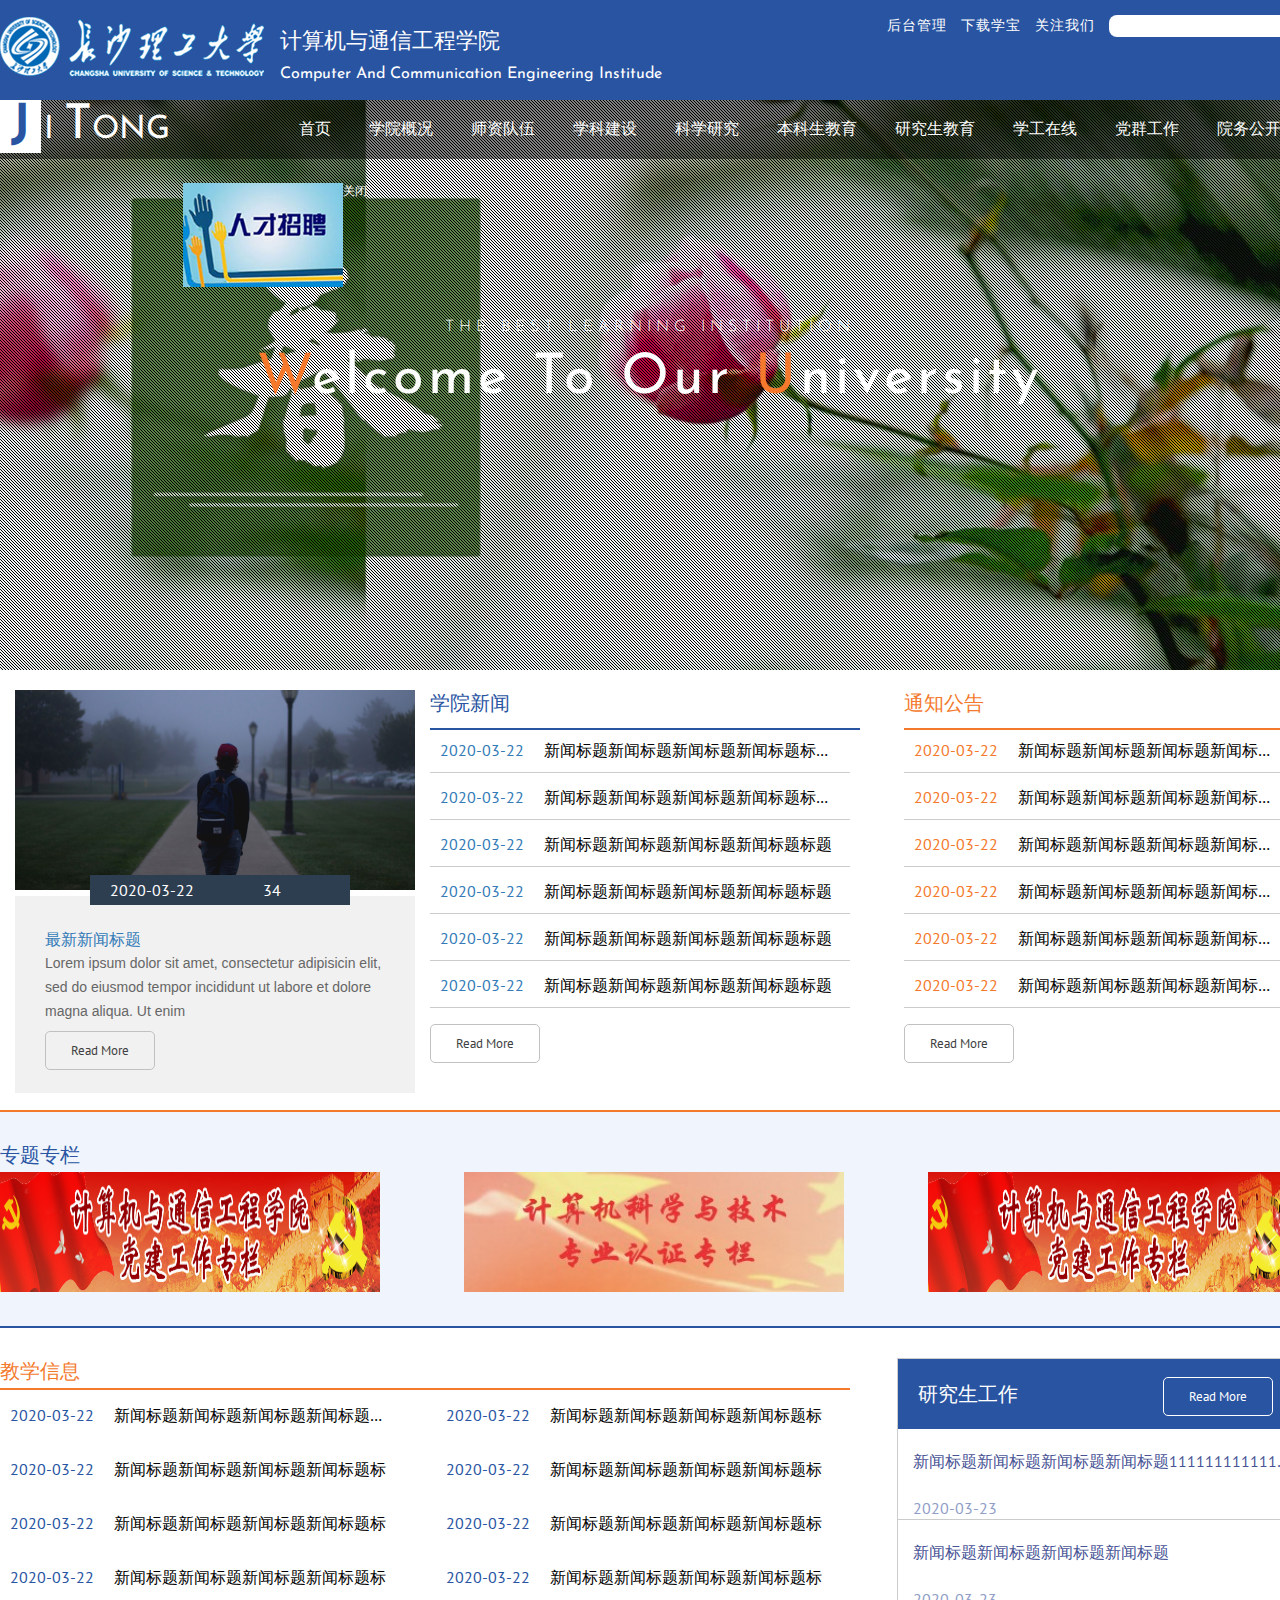
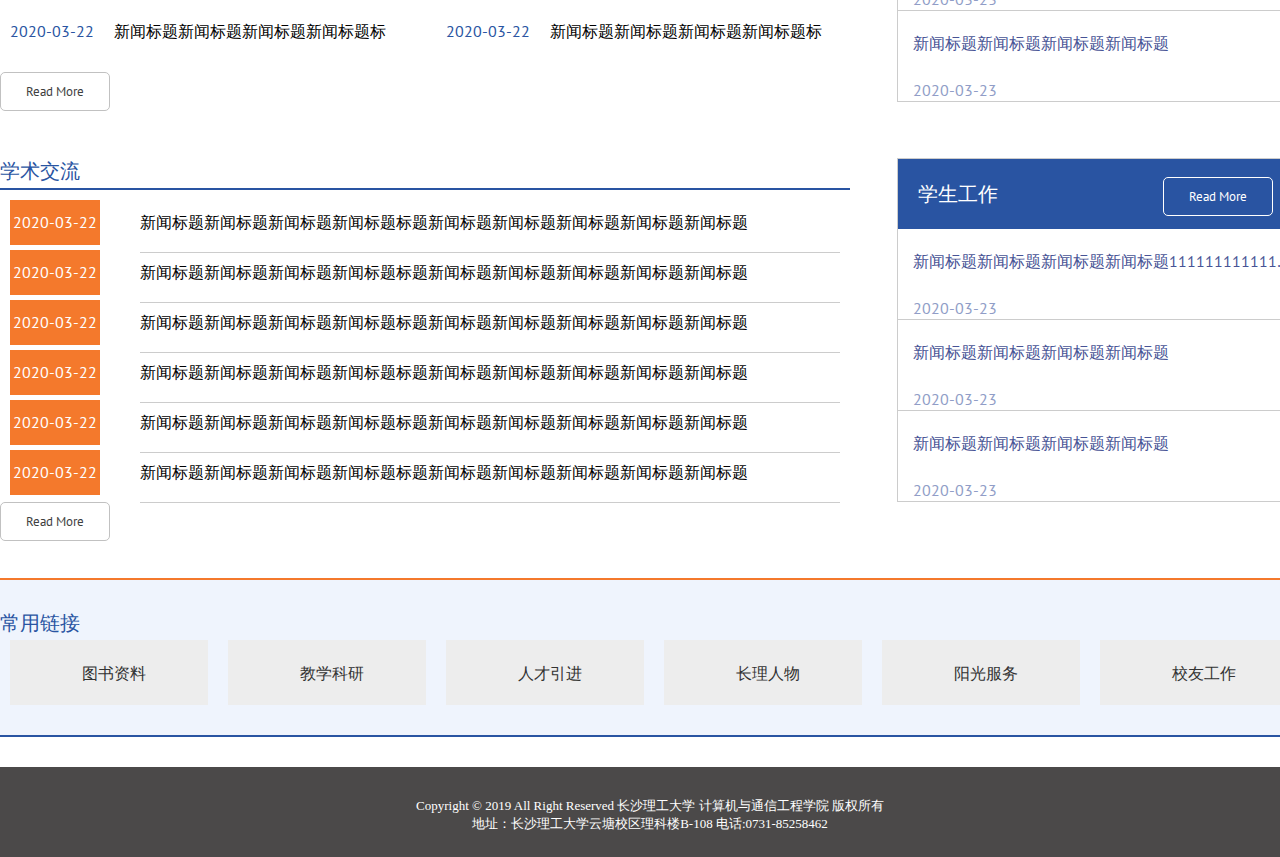
==== index.html @ 0654c843 "init" ====
<!DOCTYPE html>
<html lang="en">
  <head>
    <meta charset="UTF-8" />
    <meta
      name="viewport"
      content="width=device-width, initial-scale=1.0,maximum-scale=1.0,user-scalable=no"
    />
    <link rel="stylesheet" type="text/css" href="css/animate.min.css" />
    <link rel="stylesheet" type="text/css" href="css/zoomslider.css" />
    <link rel="stylesheet" type="text/css" href="css/reset.css" />
    <link rel="stylesheet" type="text/css" href="css/index.css" />
    <link
      rel="stylesheet"
      href="https://use.fontawesome.com/releases/v5.3.1/css/all.css"
      integrity="sha384-mzrmE5qonljUremFsqc01SB46JvROS7bZs3IO2EmfFsd15uHvIt+Y8vEf7N7fWAU"
      crossorigin="anonymous"
    />
    <title>Index</title>
  </head>
  <body>
    <div class="container">
      <!-- header开始 -->
      <header>
        <div class="header_top">
          <img src="images/logo1.jpg" alt="" />
          <span class="logo_name logo_name1">计算机与通信工程学院</span>
          <span class="logo_name logo_name2"
            >Computer And Communication Engineering Institude</span
          >
          <div class="header_tool">
            <ul>
              <li><i class="fas fa-cog"></i>后台管理</li>
              <li><i class="fas fa-arrow-down"></i>下载学宝</li>
              <li><i class="fab fa-weibo"></i>关注我们</li>
              <li>
                <i class="fas fa-search search-icon"></i
                ><input type="text" class="banner-search" />
              </li>
            </ul>
          </div>
        </div>
      </header>
      <!-- header结束 -->
      <!-- 导航栏+轮播图开始 -->
      <div
        id="demo-1"
        data-zs-src='["images/lun1.jpg","images/lun2.jpg","images/lun3.jpg"]'
        data-zs-overlay="dots"
      >
        <div class="demo-inner-content">
          <div class="nav">
            <nav>
              <div class="navbar-header">
                <h1>
                  <a href="index.html"
                    ><span class="letter">J</span>i <span>T</span>ong</a
                  >
                </h1>
              </div>
              <!-- navbar-header -->
              <div class="nav_self clearfix" id="bs-example-navbar-collapse-1">
                <ul id="nav">
                  <li>
                    <a href="#">首页</a>
                  </li>
                  <li>
                    <a href="#">学院概况</a>
                    <ul>
                      <li><a href="#">学院简介</a></li>
                      <li><a href="#">学院领导</a></li>
                      <li><a href="#">机构设置</a></li>
                    </ul>
                  </li>
                  <li>
                    <a href="#">师资队伍</a>
                    <ul>
                      <li><a href="#">人才引进</a></li>
                      <li><a href="#">名师风采</a></li>
                      <li><a href="#">师资简介</a></li>
                    </ul>
                  </li>
                  <li>
                    <a href="#">学科建设</a>
                    <ul>
                      <li><a href="#">学科概况</a></li>
                      <li><a href="#">重点学科</a></li>
                      <li style="padding: 19px 13px 19px 18px;">
                        <a href="#">重点实验室</a>
                      </li>
                    </ul>
                  </li>
                  <li>
                    <a href="#">科学研究</a>
                    <ul>
                      <li><a href="#">项目申明</a></li>
                      <li><a href="#">学术论著</a></li>
                      <li><a href="#">科研成果</a></li>
                      <li><a href="#">学术交流</a></li>
                      <li><a href="#">规章制度</a></li>
                    </ul>
                  </li>
                  <li>
                    <a href="#">本科生教育</a>
                    <ul style="width: 118px;">
                      <li><a href="#">创新教育</a></li>
                      <li><a href="#">专业设置</a></li>
                      <li><a href="#">教学管理</a></li>
                      <li><a href="#">教研教改</a></li>
                      <li><a href="#">课程建设</a></li>
                      <li><a href="#">教材建设</a></li>
                    </ul>
                  </li>
                  <li>
                    <a href="#">研究生教育</a>
                    <ul style="width: 118px;">
                      <li><a href="#">学位点一览</a></li>
                      <li><a href="#">导师队伍</a></li>
                      <li><a href="#">培养方案</a></li>
                      <li><a href="#">招生信息</a></li>
                      <li><a href="#">培养管理</a></li>
                      <li><a href="#">规章制度</a></li>
                    </ul>
                  </li>
                  <li>
                    <a href="#">学工在线</a>
                    <ul>
                      <li><a href="#">学风建设</a></li>
                      <li><a href="#">学生党建</a></li>
                      <li><a href="#">日常管理</a></li>
                      <li><a href="#">团学工作</a></li>
                      <li><a href="#">就业工作</a></li>
                      <li><a href="#">成长辅导</a></li>
                      <li><a href="#">资助工作</a></li>
                      <li><a href="#">规章制度</a></li>
                    </ul>
                  </li>
                  <li>
                    <a href="#">党群工作</a>
                    <ul>
                      <li><a href="#">党建动态</a></li>
                      <li><a href="#">理论学习</a></li>
                      <li><a href="#">规章制度</a></li>
                      <li><a href="#">组织结构</a></li>
                      <li><a href="#">工会工作</a></li>
                    </ul>
                  </li>
                  <li>
                    <a href="#">院务公开</a>
                    <ul>
                      <li><a href="#">学院文件</a></li>
                      <li><a href="#">岗位职责</a></li>
                    </ul>
                  </li>
                </ul>
              </div>
              <div class="clearfix"></div>
            </nav>
          </div>
          <!--/banner-info-->
          <div class="baner-info">
            <h4>The best learning institution</h4>
            <h3><span>w</span>elcome to our <span>u</span>niversity</h3>
          </div>
          <!--/banner-ingo-->
        </div>
      </div>
      <!-- 导航栏+轮播图结束 -->
      <!-- 第一部分开始 -->
      <div class="row">
        <div class="new_new">
          <div class="news-are">
            <div class="news-img">
              <img src="images/6.jpg" alt="" />
              <div class="news-date navy-bg">
                <div class="blog-meta-2">
                  <span class="published3">
                    <i class="far fa-calendar-alt"></i>
                    2020-03-22
                  </span>
                  <span class="published3 published32">
                    <i class="far fa-eye"></i> 34
                  </span>
                </div>
              </div>
            </div>
            <div class="img-text gray-bg">
              <h3>
                <a href="#" style="font-size:16px;color:#337ab7"
                  >最新新闻标题</a
                >
              </h3>
              <p>
                Lorem ipsum dolor sit amet, consectetur adipisicin elit, sed do
                eiusmod tempor incididunt ut labore et dolore magna aliqua. Ut
                enim
              </p>
              <a class="button extra-small sp_button" href="#">
                <span>Read More</span>
              </a>
            </div>
          </div>
        </div>
        <div class="xueyuannew">
          <p>学院新闻</p>
          <ul class="xueyuan_new1">
            <li>
              <span>2020-03-22</span>新闻标题新闻标题新闻标题新闻标题标题11111
            </li>
            <li>
              <span>2020-03-22</span>新闻标题新闻标题新闻标题新闻标题标题111
            </li>
            <li><span>2020-03-22</span>新闻标题新闻标题新闻标题新闻标题标题</li>
            <li><span>2020-03-22</span>新闻标题新闻标题新闻标题新闻标题标题</li>
            <li><span>2020-03-22</span>新闻标题新闻标题新闻标题新闻标题标题</li>
            <li><span>2020-03-22</span>新闻标题新闻标题新闻标题新闻标题标题</li>
          </ul>
          <a class="button extra-small sp_button" href="more.html">
            <span>Read More</span>
          </a>
        </div>
        <div class="xueyuannotice">
          <p>通知公告</p>
          <ul class="xueyuan_notice1">
            <li>
              <span>2020-03-22</span>新闻标题新闻标题新闻标题新闻标题标111
            </li>
            <li>
              <span>2020-03-22</span>新闻标题新闻标题新闻标题新闻标题标111
            </li>
            <li><span>2020-03-22</span>新闻标题新闻标题新闻标题新闻标题标</li>
            <li><span>2020-03-22</span>新闻标题新闻标题新闻标题新闻标题标</li>
            <li><span>2020-03-22</span>新闻标题新闻标题新闻标题新闻标题标</li>
            <li><span>2020-03-22</span>新闻标题新闻标题新闻标题新闻标题标</li>
          </ul>
          <a class="button extra-small sp_button" href="#">
            <span>Read More</span>
          </a>
        </div>
      </div>
      <!-- 第一部分结束 -->
      <!-- 第二部分开始 -->
      <div class="row2">
        <!-- <img src="images/b2.jpg" alt=""> -->
        <div class="container_row2">
          <h3 class="row2-title">专题专栏</h3>
          <div class="row2_imgs">
            <img src="images/zhuan1.jpg" alt="" />
            <img src="images/zhuan2.jpg" alt="" />
            <img src="images/zhuan1.jpg" alt="" />
            <div class="clearfix"></div>
          </div>
        </div>
      </div>
      <!-- 第二部分结束 -->
      <!-- 第三部分开始 -->
      <div class="row4">
        <div class="other2">
          <p>教学信息</p>
          <ul class="other2_news">
            <li>
              <span>2020-03-22</span
              >新闻标题新闻标题新闻标题新闻标题标1111111111111111111
            </li>
            <li><span>2020-03-22</span>新闻标题新闻标题新闻标题新闻标题标</li>
            <li><span>2020-03-22</span>新闻标题新闻标题新闻标题新闻标题标</li>
            <li><span>2020-03-22</span>新闻标题新闻标题新闻标题新闻标题标</li>
            <li><span>2020-03-22</span>新闻标题新闻标题新闻标题新闻标题标</li>
            <li><span>2020-03-22</span>新闻标题新闻标题新闻标题新闻标题标</li>
            <li><span>2020-03-22</span>新闻标题新闻标题新闻标题新闻标题标</li>
            <li><span>2020-03-22</span>新闻标题新闻标题新闻标题新闻标题标</li>
            <li><span>2020-03-22</span>新闻标题新闻标题新闻标题新闻标题标</li>
            <li><span>2020-03-22</span>新闻标题新闻标题新闻标题新闻标题标</li>
          </ul>
          <a class="button extra-small sp_button" href="#">
            <span>Read More</span>
          </a>
        </div>
        <div class="other22">
          <p>
            研究生工作
            <a
              class="button extra-small other22_button sp_button"
              href="#"
              style="margin-left: 140px;"
            >
              <span>Read More</span>
            </a>
          </p>
          <ul class="other22_news">
            <li>
              <span
                >新闻标题新闻标题新闻标题新闻标题11111111111111111111111111</span
              >
              <span class="other22_date">2020-03-23</span>
            </li>
            <li>
              <span>新闻标题新闻标题新闻标题新闻标题</span>
              <span class="other22_date">2020-03-23</span>
            </li>
            <li>
              <span>新闻标题新闻标题新闻标题新闻标题</span>
              <span class="other22_date">2020-03-23</span>
            </li>
          </ul>
        </div>
      </div>
      <div class="row3">
        <div class="other1">
          <p>学术交流</p>
          <ul class="other1_news">
            <li>
              <span>2020-03-22</span
              ><span
                >新闻标题新闻标题新闻标题新闻标题标题新闻标题新闻标题新闻标题新闻标题新闻标题</span
              >
            </li>
            <li>
              <span>2020-03-22</span
              ><span
                >新闻标题新闻标题新闻标题新闻标题标题新闻标题新闻标题新闻标题新闻标题新闻标题</span
              >
            </li>
            <li>
              <span>2020-03-22</span
              ><span
                >新闻标题新闻标题新闻标题新闻标题标题新闻标题新闻标题新闻标题新闻标题新闻标题</span
              >
            </li>
            <li>
              <span>2020-03-22</span
              ><span
                >新闻标题新闻标题新闻标题新闻标题标题新闻标题新闻标题新闻标题新闻标题新闻标题</span
              >
            </li>
            <li>
              <span>2020-03-22</span
              ><span
                >新闻标题新闻标题新闻标题新闻标题标题新闻标题新闻标题新闻标题新闻标题新闻标题</span
              >
            </li>
            <li>
              <span>2020-03-22</span
              ><span
                >新闻标题新闻标题新闻标题新闻标题标题新闻标题新闻标题新闻标题新闻标题新闻标题</span
              >
            </li>
          </ul>
          <a class="button extra-small sp_button" href="#">
            <span>Read More</span>
          </a>
        </div>
        <div class="other22">
          <p>
            学生工作
            <a class="button extra-small other22_button sp_button" href="#">
              <span>Read More</span>
            </a>
          </p>
          <ul class="other22_news">
            <li>
              <span>新闻标题新闻标题新闻标题新闻标题11111111111111111111</span>
              <span class="other22_date">2020-03-23</span>
            </li>
            <li>
              <span>新闻标题新闻标题新闻标题新闻标题</span>
              <span class="other22_date">2020-03-23</span>
            </li>
            <li>
              <span>新闻标题新闻标题新闻标题新闻标题</span>
              <span class="other22_date">2020-03-23</span>
            </li>
          </ul>
        </div>
      </div>
      <div class="row2">
        <!-- <img src="images/b2.jpg" alt=""> -->
        <div class="container_row2">
          <h3 class="row2-title">常用链接</h3>
          <ul class="links">
            <li><i class="fas fa-book"></i><a href="#">图书资料</a></li>
            <li><i class="fas fa-microscope"></i><a href="#">教学科研</a></li>
            <li><i class="fas fa-user-plus"></i><a href="#">人才引进</a></li>
            <li><i class="fas fa-users"></i><a href="#">长理人物</a></li>
            <li><i class="fas fa-sun"></i><a href="#">阳光服务</a></li>
            <li><i class="fas fa-building"></i><a href="#">校友工作</a></li>
          </ul>
        </div>
      </div>
      <footer>
        <p>
          Copyright &copy; 2019 All Right Reserved 长沙理工大学
          计算机与通信工程学院 版权所有
        </p>
        <p>地址：长沙理工大学云塘校区理科楼B-108 电话:0731-85258462</p>
      </footer>
    </div>
    <div id="FlAD" style="position:absolute;z-index:10;left:100px;top:100px">
      <p
        style="color:#fff;float:right;font-size:12px;cursor:pointer;"
        onClick="img.style.visibility = 'hidden'"
      >
        关闭
      </p>
      <a href="./images/piao.jpg" target="_blank" title="人才招聘"
        ><img src="./images/piao.jpg" alt="" width="160" border="0"
      /></a>
    </div>
    <script type="text/javascript" src="js/modernizr-2.6.2.min.js"></script>
    <script src="js/jquery-2.2.3.min.js"></script>
    <script type="text/javascript" src="js/jquery.zoomslider.min.js"></script>
    <script src="js/lightbox-plus-jquery.min.js"></script>
    <script src="js/index.js"></script>
  </body>
</html>
---- css/zoomslider.css ----
.zs-enabled{position:relative}.zs-enabled .zs-slideshow,.zs-enabled .zs-slides,.zs-enabled .zs-slide{position:absolute;z-index:1;top:0;left:0;width:100%;height:100%;overflow:hidden}.zs-enabled .zs-slideshow .zs-slides .zs-slide{background:transparent none no-repeat 50% 50%;background-size:cover;position:absolute;visibility:hidden;opacity:0;-webkit-transform:scale(1.2, 1.2);-moz-transform:scale(1.2, 1.2);-ms-transform:scale(1.2, 1.2);-o-transform:scale(1.2, 1.2);transform:scale(1.2, 1.2)}.zs-enabled .zs-slideshow .zs-slides .zs-slide.active{visibility:visible;opacity:1}.zs-enabled .zs-slideshow .zs-bullets{position:absolute;z-index:4;bottom:20px;left:0;width:100%;text-align:center}.zs-enabled .zs-slideshow .zs-bullets .zs-bullet{display:inline-block;cursor:pointer;border:2px solid #EFC509;width:14px;height:14px;border-radius:8px;margin:10px;background-color:#000}.zs-enabled .zs-slideshow .zs-bullets .zs-bullet.active{background-color:#EFC509}.zs-enabled .zs-slideshow:after{content:" ";position:absolute;top:0;left:0;width:100%;height:100%;z-index:3;background:transparent none repeat 0 0}.zs-enabled.overlay-plain .zs-slideshow:after{background-image:url(plain.png)}.zs-enabled.overlay-dots .zs-slideshow:after{background:url(../images/dots.png)}
	.properties-table {
			width: 100%;
			padding: 0;
			border-spacing:0;
			margin-top:2em;
			font-size:.85em;
			background-color: #eee;
		}
		.properties-table th, .properties-table td {
			text-align: left;
			padding: 10px;
		}
		.properties-table th {
			border-bottom: 1px solid #333;
			line-height: 2;
		}
		.zs-enabled .zs-slideshow .zs-bullets {
			    position: absolute;
    z-index: 4;
    bottom: 40px;
    left: 0;
    width: 100%;
    text-align: center;
	display:none;
		}
		.zs-enabled .zs-slideshow .zs-bullets .zs-bullet {
			display: inline-block;
    cursor: pointer;
    border: 2px solid #fff;
    width: 34px;
    height:4px;
    margin: 10px;
    background: #fff;
    border-radius: 0;
		}
		.zs-enabled .zs-slideshow .zs-bullets .zs-bullet.active {
			background:#02a388;
			border: 2px solid #02a388;
		}
      #demo-1 {
			position: relative; 
			width: 100%;
			min-height: 658px;
			background-color: #999;
		}
		.demo-inner-content {
			position: relative;
			z-index: 2;
			
		}
		
	.banner-inner {
    background: url(../images/1.jpg) no-repeat 0px 0px;
    background-size: cover;
    -webkit-background-size: cover;
    -moz-background-size: cover;
    -o-background-size: cover;
    -ms-background-size: cover;
    min-height: 200px!important;
}
.banner-inner-dott {
    background: url(../images/dots.png)repeat 0px 0px;
    text-align: center;
        padding-bottom: 150px;
}
/*-- /responsive --*/
@media (max-width:1440px){
	#demo-1 {
		
		    min-height: 630px;
	}
	.zs-enabled .zs-slideshow .zs-bullets .zs-bullet {
		border: 2px solid #fff;
		width: 27px;
		height: 4px;
		margin: 8px;
		border-radius: 0;
	}
}
@media (max-width:1366px){
	#demo-1 {
		    min-height:600px;
	}
	.zs-enabled .zs-slideshow .zs-bullets {
		position: absolute;
		z-index: 4;
		bottom: 91px;
		left: 0;
		width: 100%;
		text-align: center;
	}
}
@media (max-width:1280px){
	#demo-1 {
		    min-height:570px;
	}
}
@media (max-width:1024px){
	#demo-1 {
		    min-height:540px;
	}
	.zs-enabled .zs-slideshow .zs-bullets {
		position: absolute;
		z-index: 4;
		bottom: 107px;
		left: 0;
		width: 100%;
		text-align: center;
	}
}
@media (max-width:991px){
	#demo-1 {
		min-height:500px;
	}
	.zs-enabled .zs-slideshow .zs-bullets {
		position: absolute;
		z-index: 4;
		bottom:91px;
		left:0px;
		width: 100%;
		text-align: center;
	}
	
}
@media (max-width:800px){
	#demo-1 {
		min-height:460px;
	}
	.zs-enabled .zs-slideshow .zs-bullets .zs-bullet {
		border: 2px solid #fff;
		width: 27px;
		height: 4px;
		margin: 4px 4px;
		border-radius: 0;
	}
	.banner-inner-dott {
		background: url(../images/dots.png)repeat 0px 0px;
		text-align: center;
		padding-bottom: 94px;
	}
	.banner-inner {
		min-height: 163px!important;
	}
	.zs-enabled .zs-slideshow .zs-bullets {
		position: absolute;
		z-index: 4;
		bottom:72px;
		left:0px;
		width: 100%;
		text-align: center;
	}
}
@media (max-width:736px){
	
	#demo-1 {
      min-height:450px;
	}

}
@media (max-width:640px){
	
}
@media (max-width:568px){
	#demo-1 {
      min-height:390px;
	}
	
}
@media (max-width:480px){
	.zs-enabled .zs-slideshow .zs-bullets {
		position: absolute;
		z-index: 4;
		bottom: 45px;
		left: -4px;
		width: 100%;
		text-align: center;
	}
	
}
@media (max-width:414px){
	
}
@media (max-width:384px){
	
	

}
@media (max-width:320px){
  
 .zs-enabled .zs-slideshow .zs-bullets {
    position: absolute;
    z-index: 4;
    bottom: 23px;
    left: -4px;
    width: 100%;
    text-align: center;
}
}
/*-- //responsive --*/
---- css/index.css ----
@font-face {
  font-family: 'Josefin Sans';
  src: url('../fonts/Josefin_Sans/JosefinSans-VariableFont_wght.ttf');
}
@font-face {
  font-family: 'PT Sans';
  src: url('../fonts/PT_Sans/PTSans-Regular.ttf');
}
html,
body {
  width: 100%;
  min-width: 1300px;
}
a {
  color: #fff;
}
i {
  color: #f4792c;
}
.clearfix:after {
  content: '\20';
  display: block;
  height: 0;
  clear: both;
}
.container {
  width: 100%;
  margin-left: auto;
  margin-right: auto;
  font-size: 16px;
}
header {
  width: 100%;
  background-color: #2954a2;
  padding: 16px 0 16px 0;
}
.header_top {
  position: relative;
  width: 1300px;
  margin: 0 auto;
}
.logo_name {
  display: inline-block;
  color: white;
  position: absolute;
}
.logo_name1 {
  left: 280px;
  top: 10px;
  font-size: 22px;
  width: 220px;
}
.logo_name2 {
  width: 383px;
  top: 50px;
  left: 280px;
  font-family: 'Josefin Sans', sans-serif;
}
.header_tool {
  position: absolute;
  right: 0;
  top: 0;
}
.header_tool li {
  letter-spacing: 1px;
  display: inline-block;
  color: #fff;
  margin-right: 10px;
  margin-top: -5px;
  font-size: 14px;
}
.banner-search {
  outline: none;
  border: none;
  border-radius: 8px;
  height: 20px;
}
.search-icon {
  position: absolute;
  right: 18px;
  top: 6px;
}
.nav {
  width: 100%;
  background: rgba(0, 0, 0, 0.47);
}
nav {
  width: 1300px;
  margin: 0 auto;
}
.navbar-header {
  width: 180px;
  vertical-align: top;
  display: inline-block;
}
.navbar-header h1 {
  /* font-size: 2em; */
  display: block;
  text-transform: uppercase;
  font-size: 32px;
  font-family: 'Josefin Sans', sans-serif;
}
.navbar-header h1 a {
  color: #ffffff;
  text-decoration: none;
  display: inline-block;
}
span.letter {
  background: #fff;
  color: #2954a2;
  line-height: 53px;
  padding: 0 11px;
  display: inline-block;
  background: #ffffff;
  font-weight: 700;
  margin-right: 3px;
}
h1 span {
  color: #fff;
  font-size: 48px;
}
.nav_self {
  vertical-align: top;
  display: inline-block;
  float: right;
}
.baner-info {
  padding-top: 8em;
  margin: 0 auto;
  text-align: center;
  font-family: 'Josefin Sans', sans-serif;
}
.baner-info h4 {
  text-align: center;
  font-size: 1em;
  color: #fff;
  margin: 2em 0 1em;
  text-transform: uppercase;
  font-weight: 300;
  letter-spacing: 5px;
}
.baner-info h3 {
  text-align: center;
  font-size: 3.5em;
  color: #fff;
  text-transform: capitalize;
  letter-spacing: 4px;
}
.baner-info h3 span {
  color: #f4792c;
}
.baner-info h3 span {
  color: #f4792c;
}
.row {
  width: 1300px;
  margin: 0 auto;
  position: relative;
  margin-top: 20px;
}
.sp_button:hover {
  color: #f4792c;
}
.new_new {
  width: 430px;
  padding-right: 15px;
  padding-left: 15px;
  -webkit-tap-highlight-color: rgba(0, 0, 0, 0);
  line-height: 1.42857143;
  color: #333;
  font-size: 100%;
  font-family: 'PT Sans', sans-serif;
  box-sizing: border-box;
  position: relative;
  min-height: 1px;
  float: left;
  width: 430px;
  padding-right: 15px;
  padding-left: 15px;
}
.row2_imgs {
  width: 1318px;
}
.news-img > img {
  width: 400px;
  height: 200px;
}
.news-date {
  position: absolute;
  background-color: #2d3e50;
  width: 220px;
  height: 30px;
  top: 185px;
  left: 90px;
  color: white;
  padding: 0 20px 0 20px;
}
.published3 {
  line-height: 30px;
}
.published32 {
  padding-left: 65px;
}
.published3 i,
.published32 i {
  color: #fff;
}
.img-text {
  padding: 32px 30px;
}
.gray-bg {
  background-color: #f1f1f1;
}
.img-text > p {
  font-family: 'Lato', sans-serif;
  font-weight: normal;
  color: #666666;
  font-size: 14px;
  line-height: 24px;
  margin-bottom: 15px;
}
.extra-small {
  border: 1px solid #c1c1c1;
  color: #3f3f3f;
  font-size: 13px;
  font-weight: 500;
  padding: 10px 25px;
  text-transform: capitalize;
  transition: all 0.3s ease-out 0s;
  border-radius: 5px;
}
.xueyuannew {
  width: 430px;
  height: 400px;
  display: inline-block;
  vertical-align: top;
  font-family: 'PT Sans', sans-serif;
}
.xueyuannew > p {
  font-size: 20px;
  color: #2954a2;
  border-bottom: 2px #2954a1 solid;
  height: 38px;
}
.xueyuan_new1 {
  padding-bottom: 20px;
}
.xueyuan_new1 > li {
  list-style: none;
  padding: 10px;
  display: inline-block;
  border-bottom: 1px #ccc solid;
  max-width: 400px;
  overflow: hidden;
  text-overflow: ellipsis;
  white-space: nowrap;
  width: 420px;
}
.xueyuan_new1 > li > span {
  color: #337ab7;
  padding-right: 20px;
}
.xueyuannotice {
  width: 390px;
  height: 400px;
  display: inline-block;
  margin-left: 40px;
  vertical-align: top;
  font-family: 'PT Sans', sans-serif;
}
.xueyuannotice > p {
  font-size: 20px;
  color: #f4792c;
  border-bottom: 2px #f4792c solid;
  height: 38px;
}
.xueyuan_notice1 {
  padding-bottom: 20px;
}
.xueyuan_notice1 > li {
  padding: 10px;
  display: inline-block;
  border-bottom: 1px #ccc solid;
  max-width: 370px;
  overflow: hidden;
  text-overflow: ellipsis;
  white-space: nowrap;
  width: 370px;
}
.xueyuan_notice1 > li > span {
  color: #f4792c;
  padding-right: 20px;
}
.row2 {
  margin-top: 20px;
  background-color: #94b6ef26;
  border-bottom: 2px #2954a2 solid;
  border-top: 2px #f4792c solid;
  padding: 30px 0;
}
.container_row2 {
  margin: 0 auto;
  width: 1300px;
  position: relative;
}
.row2_imgs > img {
  width: 380px;
  height: 120px;
  display: inline-block;
}
.row2_imgs > img:nth-child(1) {
  margin-right: 80px;
}
.row2_imgs > img:nth-child(2) {
  margin-right: 80px;
}
.row2-title {
  color: #2954a2;
  font-size: 20px;
  height: 30px;
}
.row4 {
  width: 1300px;
  margin: 0 auto;
  /* padding: 30px 0;
   */
  padding-top: 30px;
  font-family: 'PT Sans', sans-serif;
}
.other2 {
  width: 850px;
  height: 400px;
  display: inline-block;
  vertical-align: top;
}
.other2 > p {
  font-size: 20px;
  color: #f4792c;
  border-bottom: 2px #f4792c solid;
  height: 30px;
}
.other2_news {
  padding-bottom: 20px;
}
.other2_news > li {
  width: 380px;
  list-style: none;
  padding: 10px;
  display: inline-block;
  height: 30px;
  line-height: 30px;
  max-width: 390px;
  overflow: hidden;
  text-overflow: ellipsis;
  white-space: nowrap;
  /*border-bottom: 1px #ccc solid;*/
}
.other2_news > li:nth-child(even) {
  margin-left: 2em;
}
.other2_news > li > span {
  color: #2954a2;
  margin-right: 20px;
}
.other22 {
  width: 400px;
  height: 342px;
  display: inline-block;
  /* background-color: #ccc; */
  vertical-align: top;
  margin-left: 2.7em;
  border: 1px #ccc solid;
}
.other22 > p {
  font-size: 20px;
  color: #fff;
  /* width: 398px; */
  height: 70px;
  line-height: 70px;
  background-color: #2954a2;
  padding-left: 20px;
}
.other22_button {
  color: white;
  margin-left: 160px;
  border: 1px white solid;
}
.other22_news {
  margin-bottom: 20px;
}
.other22_news > li {
  list-style: none;
  height: 60px;
  /* background-color: #ccc; */
  border-bottom: 1px #ccc solid;
  padding: 15px;
  /*text-align: center;*/
  line-height: 35px;
  color: #475395;
}
.other22_news > li > span {
  display: inline-block;
  width: 380px;
  max-width: 380px;
  overflow: hidden;
  text-overflow: ellipsis;
  white-space: nowrap;
}
.other22_date {
  color: #909dc7;
}
.row3 {
  margin: 0 auto;
  width: 1300px;
  font-family: 'PT Sans', sans-serif;
}
.other1 {
  width: 850px;
  height: 400px;
  display: inline-block;
}
.other1 > p {
  height: 30px;
  font-size: 20px;
  color: #2954a2;
  border-bottom: 2px #2954a2 solid;
}
.other1_news {
  padding-bottom: 20px;
}
.other1_news > li {
  list-style: none;
  padding: 10px;
  /*display: inline-block;*/
  height: 30px;
  line-height: 30px;
  /*border-bottom: 1px #ccc solid;*/
}
.other1_news > li > span:nth-child(1) {
  color: #fff;
  display: inline-block;
  background: #f4792c;
  margin-right: 40px;
  width: 90px;
  height: 45px;
  line-height: 45px;
  text-align: center;
}
.other1_news > li > span:nth-child(2) {
  width: 700px;
  border-bottom: 1px #ccc solid;
  height: 45px;
  display: inline-block;
}
.links {
  font-family: 'microsoft yahei', 'Helvetica Neue', Helvetica, Arial, sans-serif;
  font-size: 14px;
  line-height: 1.42857143;
  color: #333;
  padding: 0;
  border: none;
  list-style: none;
  box-sizing: border-box;
  overflow: hidden;
  width: 1317px;
}
.links li {
  float: left;
  width: 198px;
  height: 65px;
  line-height: 65px;
  text-align: center;
  font-size: 16px;
  margin: 0 10px;
  /*color: #333;*/
  background-color: #ededed;
}
.links li a {
  color: #333;
  margin-left: 10px;
}
.links li i {
  color: #f4792c;
  font-size: 20px;
}
footer {
  margin-top: 30px;
  background-color: #4b4949;
  color: #fff;
  text-align: center;
  height: 30px;
  padding: 30px 0;
}
footer > p {
  color: #fff;
  font-size: 13px;
}
/* detail.css */
.nav_bg {
  background: url(../images/dots.png);
}
.detail_top {
  width: 1200px;
  height: 80px;
  line-height: 80px;
  color: #999999;
  text-align: right;
  margin: 0 auto;
  padding-top: 10px;
  overflow: hidden;
}
.de_top_title {
  width: 75%;
  height: 36px;
  line-height: 36px;
  border-left: 5px solid #006ca0;
  text-align: left;
  float: left;
  font-size: 22px;
  font-weight: 500;
  color: #333;
  padding-left: 20px;
  margin-top: 20px;
}
.de_top_site {
  /* width: 50%; */
  height: 50px;
  text-align: right;
  float: left;
}
.detail_new {
  width: 1200px;
  margin: 0 auto;
  border: 1px solid #e1e1e1;
  background-color: #f5f5f5;
  border-radius: 5px;
}
.detail_title {
  font-family: Microsoft YaHei;
  font-size: 25px;
  color: #333333;
  text-align: center;
  padding-top: 30px;
  height: auto;
  line-height: 38px;
  padding-left: 50px;
  padding-right: 50px;
}
.de_new_tool {
  font-size: 14px;
  color: #999999;
  text-align: center;
  height: 46px;
  line-height: 46px;
  font-weight: 300;
}
.de_new_tool span {
  margin-right: 10px;
}
.detail_new_con {
  margin-left: 35px;
  margin-right: 35px;
  padding-top: 40px;
  border-top: 2px solid #f4792c;
  line-height: 30px;
  color: #666;
  padding-bottom: 20px;
}
.detail_down {
  border-top: 1px solid #ccc;
  height: 100px;
  line-height: 35px;
  padding-left: 20px;
  padding-top: 15px;
  color: #333;
}
.detail_down p a {
  color: #2954a2;
}
.banner {
  background: #e9e9e9;
  height: 300px;
  text-align: center;
}
/* more.css */
.more_container {
  width: 1200px;
  margin: 0 auto;
  position: relative;
  font-family: 'PT Sans', sans-serif;
  /*background-image: url(../images/more_bg.png)*/
}
.more_container:before,
.more_container:after {
  content: '';
  display: table;
  clear: both;
}
.con_left {
  height: 1430px;
  width: 300px;
  position: relative;
  min-height: 600px;
  padding-top: 50px;
  border-right: 4px solid #d2d2d2;
  float: left;
}
.con_right {
  width: 880px;
  min-height: 600px;
  padding: 0 30px;
  box-sizing: border-box;
  margin-top: 50px;
  float: right;
}
.con_left > p {
  font-size: 20px;
  padding-left: 40px;
  margin-bottom: 30px;
  color: #fff;
  background-color: #2954a2;
  height: 60px;
  line-height: 60px;
}
.right_title {
  height: 40px;
  border-bottom: 1px solid #c8c8c8;
}
.right_title p {
  font-size: 20px;
  padding-left: 20px;
  border-left: 5px solid #f4792c;
  margin: 0;
  color: #2954a2;
}
.right_place {
  color: #666;
  margin-top: 10px;
  float: right;
}
.right_newLists {
  margin-top: 30px;
}
.right_newLists li {
  padding-bottom: 20px;
  margin-bottom: 20px;
  border-bottom: 1px solid #f0f0f0;
  list-style: none;
  overflow: hidden;
}
.news_details {
  height: 90px;
  /*margin-right: 130px;*/
  /*float: left;*/
  display: inline-block;
  vertical-align: top;
}
.news_details h3 {
  font-size: 16px;
  cursor: pointer;
}
.news_details p {
  font-size: 14px;
  height: 50px;
  line-height: 25px;
  overflow: hidden;
  margin: 10px 0;
  width: 700px;
  color: #666;
}
.news_details span {
  font-size: 14px;
  color: #666;
}
.news_date {
  float: right;
  display: inline-block;
  width: 110px;
  height: 90px;
  text-align: center;
  background: #f4f4f4;
  vertical-align: top;
  line-height: 90px;
  color: #5f5c5c;
  font-size: 20px;
}
.more_pages {
  color: #666;
  font-size: 14px;
  text-align: center;
}
.more_pages span {
  display: inline-block;
  border: 1px #ccc solid;
  padding: 5px;
}
.bubble {
  position: absolute;
  top: 0;
  left: 0;
  width: 500px;
  height: 700px;
  z-index: -1;
}
.w3lsg-bubbles li {
  position: absolute;
  list-style: none;
  display: block;
  width: 40px;
  height: 40px;
  background-color: rgba(156, 198, 231, 0.5);
  bottom: -160px;
  animation: square 25s infinite;
  transition-timing-function: linear;
}
.w3lsg-bubbles li:nth-child(1) {
  left: 10%;
}
.w3lsg-bubbles li:nth-child(2) {
  left: 20%;
  width: 80px;
  height: 80px;
  animation-delay: 2s;
  animation-duration: 17s;
}
.w3lsg-bubbles li:nth-child(3) {
  left: 25%;
  animation-delay: 4s;
}
.w3lsg-bubbles li:nth-child(4) {
  left: 40%;
  width: 60px;
  height: 60px;
  animation-duration: 22s;
  background-color: rgba(183, 191, 235, 0.63);
}
.w3lsg-bubbles li:nth-child(5) {
  left: 70%;
}
.w3lsg-bubbles li:nth-child(6) {
  left: 80%;
  width: 60px;
  height: 60px;
  animation-delay: 3s;
  background-color: rgba(183, 191, 235, 0.63);
}
.w3lsg-bubbles li:nth-child(7) {
  left: 32%;
  width: 70px;
  height: 70px;
  animation-delay: 7s;
}
.w3lsg-bubbles li:nth-child(8) {
  left: 55%;
  width: 20px;
  height: 20px;
  animation-delay: 15s;
  animation-duration: 40s;
}
.w3lsg-bubbles li:nth-child(9) {
  left: 25%;
  width: 10px;
  height: 10px;
  animation-delay: 2s;
  animation-duration: 40s;
  background-color: rgba(183, 191, 235, 0.63);
}
.w3lsg-bubbles li:nth-child(10) {
  left: 90%;
  width: 40px;
  height: 40px;
  animation-delay: 11s;
}
@keyframes square {
  0% {
    transform: translateY(0);
  }
  100% {
    transform: translateY(-700px) rotate(600deg);
  }
}
/* nav.css */
.nav_left p {
  height: 60px;
  line-height: 60px;
  margin-bottom: 0;
  border-left: 2px #d6d6d6 solid;
}
.nav_lists {
  list-style: none;
  border-left: 2px #d6d6d6 solid;
}
.nav_lists li {
  height: 50px;
  line-height: 50px;
  /* text-align: center; */
  padding-left: 50px;
  /*background-color: #f4792c;*/
  /*color: white;*/
  border-bottom: 1px #d6d6d6 solid;
  transition: all 0.8s;
  /*width: 0;*/
  cursor: pointer;
}
.nav_lists_active {
  background-color: #f4792c;
  color: #fff;
}
.nav_lists li:hover {
  background-color: #f4792c;
  color: #fff;
  /*width:294px;*/
}
/* teacher.css */
.teachers ul {
  margin-top: 20px;
}
.teachers ul li {
  list-style: none;
  width: 400px;
  display: inline-block;
  height: 200px;
  line-height: 200px;
  /* border: 1px #ccc solid; */
  background-color: #3f51b5;
  margin-bottom: 10px;
  margin-right: 5px;
  text-align: center;
  color: #fff;
  font-size: 20px;
  transition: all 0.8s;
}
.teachers ul li a:hover {
  color: #fff;
}
.teachers ul li:hover {
  font-size: 22px;
  background-color: #5c6dd1;
}
.teacher_down {
  display: none;
}
.teacher_down li {
  list-style: none;
}
.teacher_down li a {
  color: #666;
}
.teacher_down li a:hover {
  color: #fff;
}

#nav {
  margin-left: 5em;
  float: right;
}
#nav,
#nav ul {
  padding: 0;
  margin: 0;
  list-style: none;
  font-size: 16px;
}
#nav li {
  position: relative;
  display: block;
  float: left;
  padding: 19px;
  transition: all 0.5s;
}
#nav li:hover {
  background-color: #2954a2;
}
#nav a:link,
#nav a:visited {
  text-decoration: none;
  color: #fff;
}
#nav ul {
  width: 102px;
  background-color: #2954a2;
  position: absolute;
  display: none;
  margin-left: 0;
  top: 58px;
  left: 0;
}
#nav ul li {
  list-style: none;
  color: #fff;
  font-size: 14px;
  height: 10px;
  line-height: 10px;
  text-align: center;
}
#nav ul li a:hover {
  color: #f4792c;
}
#nav li:hover ul {
  display: block;
}
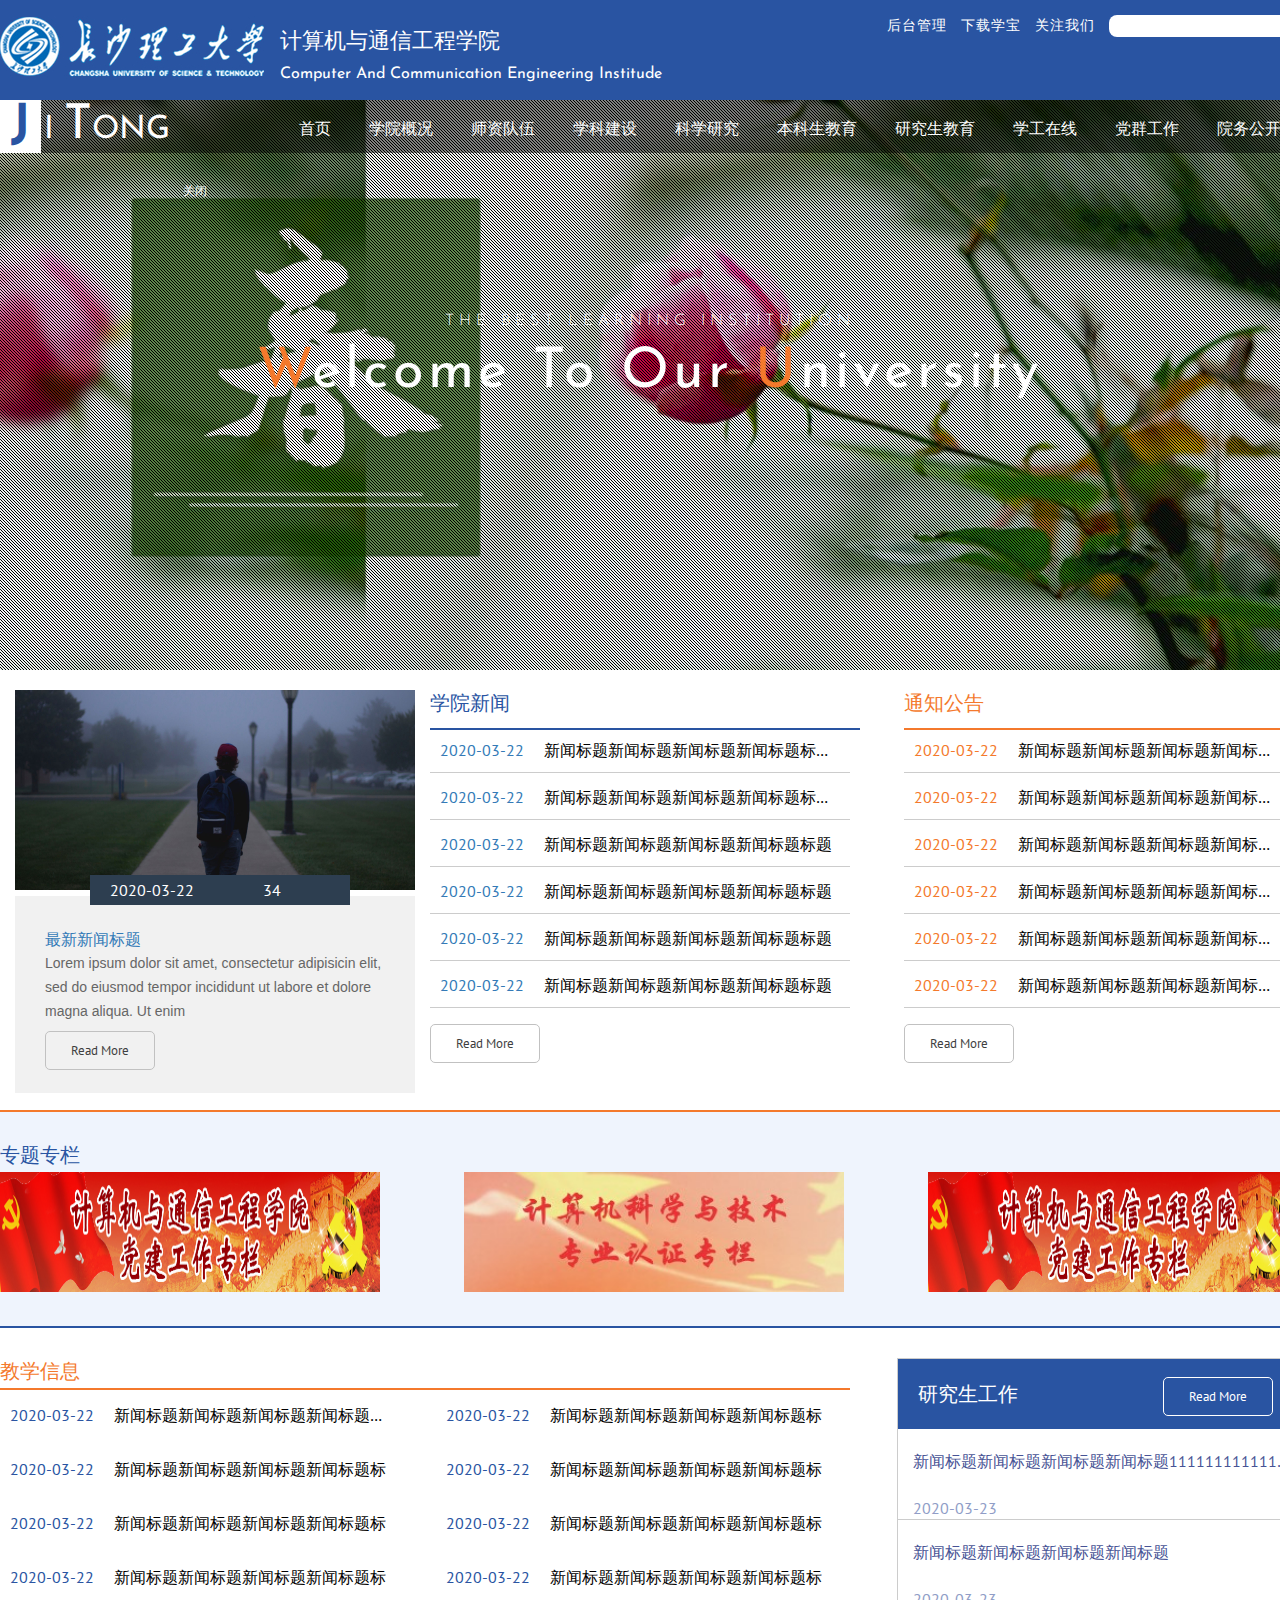
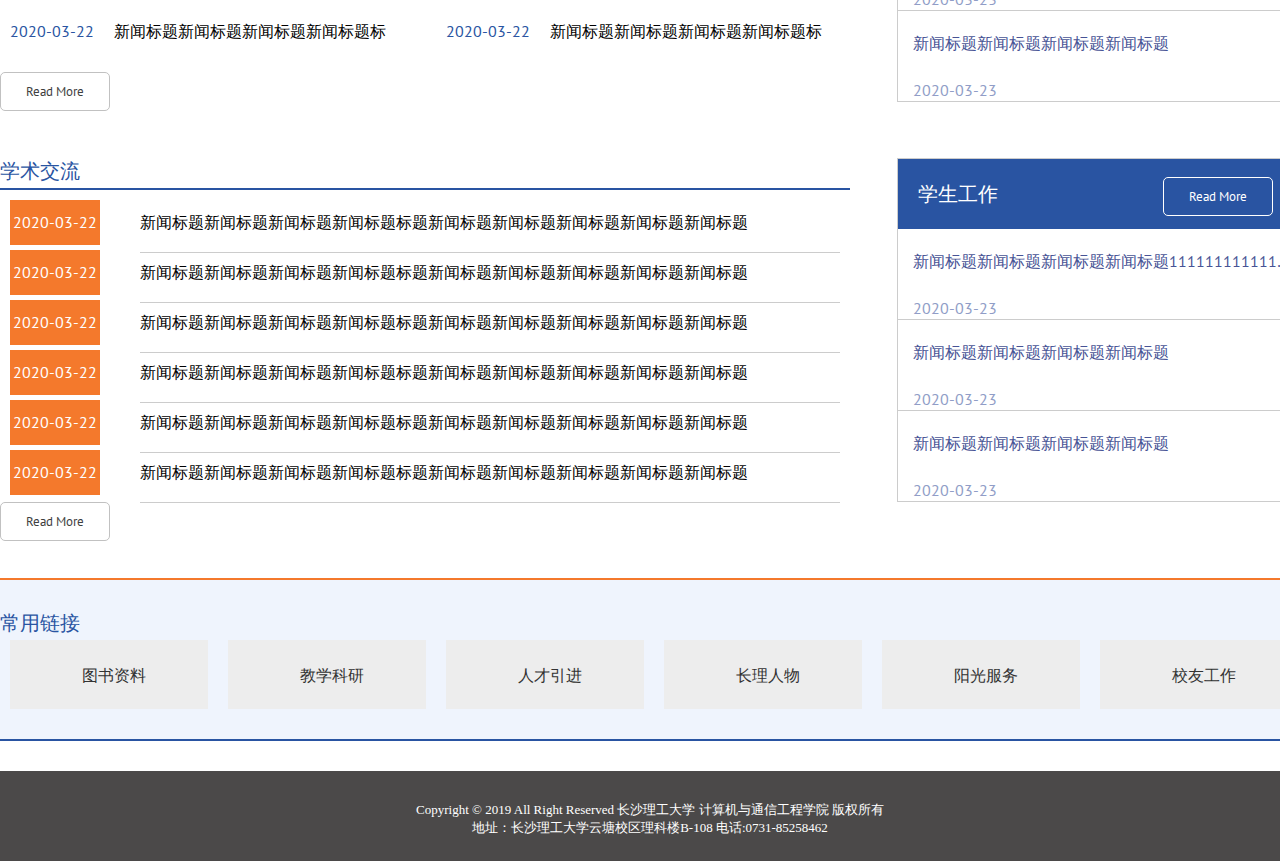
==== commit 5414f8b3: "add sm" ====
--- a/index.html
+++ b/index.html
@@ -66,7 +66,7 @@
                   </li>
                   <li>
                     <a href="#">学院概况</a>
-                    <ul>
+                    <ul class="firs_nav">
                       <li><a href="#">学院简介</a></li>
                       <li><a href="#">学院领导</a></li>
                       <li><a href="#">机构设置</a></li>
@@ -74,7 +74,7 @@
                   </li>
                   <li>
                     <a href="#">师资队伍</a>
-                    <ul>
+                    <ul class="firs_nav">
                       <li><a href="#">人才引进</a></li>
                       <li><a href="#">名师风采</a></li>
                       <li><a href="#">师资简介</a></li>
@@ -82,7 +82,7 @@
                   </li>
                   <li>
                     <a href="#">学科建设</a>
-                    <ul>
+                    <ul class="firs_nav">
                       <li><a href="#">学科概况</a></li>
                       <li><a href="#">重点学科</a></li>
                       <li style="padding: 19px 13px 19px 18px;">
@@ -92,7 +92,7 @@
                   </li>
                   <li>
                     <a href="#">科学研究</a>
-                    <ul>
+                    <ul class="firs_nav">
                       <li><a href="#">项目申明</a></li>
                       <li><a href="#">学术论著</a></li>
                       <li><a href="#">科研成果</a></li>
@@ -102,7 +102,7 @@
                   </li>
                   <li>
                     <a href="#">本科生教育</a>
-                    <ul style="width: 118px;">
+                    <ul style="width: 118px;" class="firs_nav">
                       <li><a href="#">创新教育</a></li>
                       <li><a href="#">专业设置</a></li>
                       <li><a href="#">教学管理</a></li>
@@ -113,8 +113,16 @@
                   </li>
                   <li>
                     <a href="#">研究生教育</a>
-                    <ul style="width: 118px;">
-                      <li><a href="#">学位点一览</a></li>
+                    <ul style="width: 118px;" class="firs_nav">
+                      <li>
+                        <a href="#">学位点一览</a>
+                        <ul>
+                          <li><a href="#">主题活动</a></li>
+                          <li><a href="#">主题活动</a></li>
+                          <li><a href="#">主题活动</a></li>
+                          <li><a href="#">主题活动</a></li>
+                        </ul>
+                      </li>
                       <li><a href="#">导师队伍</a></li>
                       <li><a href="#">培养方案</a></li>
                       <li><a href="#">招生信息</a></li>
@@ -124,8 +132,16 @@
                   </li>
                   <li>
                     <a href="#">学工在线</a>
-                    <ul>
-                      <li><a href="#">学风建设</a></li>
+                    <ul class="firs_nav">
+                      <li>
+                        <a href="#">学风建设</a>
+                        <ul>
+                          <li><a href="#">主题活动</a></li>
+                          <li><a href="#">主题活动</a></li>
+                          <li><a href="#">主题活动</a></li>
+                          <li><a href="#">主题活动</a></li>
+                        </ul>
+                      </li>
                       <li><a href="#">学生党建</a></li>
                       <li><a href="#">日常管理</a></li>
                       <li><a href="#">团学工作</a></li>
@@ -137,9 +153,25 @@
                   </li>
                   <li>
                     <a href="#">党群工作</a>
-                    <ul>
-                      <li><a href="#">党建动态</a></li>
-                      <li><a href="#">理论学习</a></li>
+                    <ul class="firs_nav">
+                      <li>
+                        <a href="#">党建动态</a>
+                        <ul>
+                          <li><a href="#">主题活动</a></li>
+                          <li><a href="#">主题活动</a></li>
+                          <li><a href="#">主题活动</a></li>
+                          <li><a href="#">主题活动</a></li>
+                        </ul>
+                      </li>
+                      <li>
+                        <a href="#">理论学习</a>
+                        <ul>
+                          <li><a href="#">主题活动</a></li>
+                          <li><a href="#">主题活动</a></li>
+                          <li><a href="#">主题活动</a></li>
+                          <li><a href="#">主题活动</a></li>
+                        </ul>
+                      </li>
                       <li><a href="#">规章制度</a></li>
                       <li><a href="#">组织结构</a></li>
                       <li><a href="#">工会工作</a></li>
@@ -147,7 +179,7 @@
                   </li>
                   <li>
                     <a href="#">院务公开</a>
-                    <ul>
+                    <ul class="firs_nav">
                       <li><a href="#">学院文件</a></li>
                       <li><a href="#">岗位职责</a></li>
                     </ul>
@@ -186,7 +218,7 @@
             </div>
             <div class="img-text gray-bg">
               <h3>
-                <a href="#" style="font-size:16px;color:#337ab7"
+                <a href="#" style="font-size: 16px; color: #337ab7;"
                   >最新新闻标题</a
                 >
               </h3>
@@ -395,15 +427,18 @@
         <p>地址：长沙理工大学云塘校区理科楼B-108 电话:0731-85258462</p>
       </footer>
     </div>
-    <div id="FlAD" style="position:absolute;z-index:10;left:100px;top:100px">
+    <div
+      id="FlAD"
+      style="position: absolute; z-index: 10; left: 100px; top: 100px;"
+    >
       <p
-        style="color:#fff;float:right;font-size:12px;cursor:pointer;"
+        style="color: #fff; float: right; font-size: 12px; cursor: pointer;"
         onClick="img.style.visibility = 'hidden'"
       >
         关闭
       </p>
-      <a href="./images/piao.jpg" target="_blank" title="人才招聘"
-        ><img src="./images/piao.jpg" alt="" width="160" border="0"
+      <a href="./images/rencai.png" target="_blank" title="人才招聘"
+        ><img src="./images/rencai.png" alt="" width="160" border="0"
       /></a>
     </div>
     <script type="text/javascript" src="js/modernizr-2.6.2.min.js"></script>
--- a/css/index.css
+++ b/css/index.css
@@ -474,6 +474,13 @@
   margin: 0 10px;
   /*color: #333;*/
   background-color: #ededed;
+  border-bottom: 2px #ededed solid;
+  border-top: 2px #ededed solid;
+  transition: all 0.8s;
+}
+.links li:hover {
+  border-bottom: 2px #ccc solid;
+  border-top: 2px #ccc solid;
 }
 .links li a {
   color: #333;
@@ -483,6 +490,18 @@
   color: #f4792c;
   font-size: 20px;
 }
+/*.links_border {
+    display: inline-block;
+    width: 198px;
+    border-bottom: 2px #d34444 solid;
+    transition: all 0.8s;
+    position: absolute;
+    bottom: 0;
+    left: 10px
+}
+.links_border:hover{
+  width: 0;
+}*/
 footer {
   margin-top: 30px;
   background-color: #4b4949;
@@ -867,6 +886,7 @@
   float: left;
   padding: 19px;
   transition: all 0.5s;
+  padding-bottom: 13px;
 }
 #nav li:hover {
   background-color: #2954a2;
@@ -876,26 +896,112 @@
   text-decoration: none;
   color: #fff;
 }
-#nav ul {
-  width: 102px;
+#nav .firs_nav {
+  width: 110px;
   background-color: #2954a2;
   position: absolute;
   display: none;
   margin-left: 0;
-  top: 58px;
+  top: 52px;
   left: 0;
 }
-#nav ul li {
+#nav .firs_nav li {
   list-style: none;
   color: #fff;
   font-size: 14px;
   height: 10px;
   line-height: 10px;
   text-align: center;
-}
-#nav ul li a:hover {
+  padding: 23px;
+}
+#nav .firs_nav li a:hover {
   color: #f4792c;
 }
-#nav li:hover ul {
+#nav li:hover .firs_nav {
   display: block;
 }
+.firs_nav ul {
+  width: 102px;
+  background-color: #2954a2;
+  position: absolute;
+  left: 100px;
+  top: 0;
+  display: none;
+}
+.firs_nav li:hover ul {
+  display: block;
+}
+.firs_nav li ul:hover {
+  display: block;
+}
+
+/* ------------------------------------newnav */
+.newnav_left p {
+  height: 60px;
+  line-height: 60px;
+  margin-bottom: 0;
+  /* border-left: 2px #d6d6d6 solid; */
+}
+/*.newnav_lists {
+  list-style: none;
+  border-left: 2px #d6d6d6 solid;
+}
+.newnav_lists .slide_li {
+  height: 50px;
+  line-height: 50px;
+  padding-left: 50px;
+  border-bottom: 1px #d6d6d6 solid;
+  transition: all 0.8s;
+  cursor: pointer;
+} */
+.newnav_lists {
+  border-left: 2px #d6d6d6 solid;
+}
+.slide_li {
+  line-height: 50px;
+}
+.slide_li p {
+  height: 50px;
+  line-height: 50px;
+  padding-left: 50px;
+  border-bottom: 1px #d6d6d6 solid;
+}
+.slide_li p:hover {
+  background-color: #f4792c;
+  color: #fff;
+}
+.slide_li a {
+  display: block;
+  height: 50px;
+  text-align: center;
+  /* font-size: 16px; */
+  /* border-radius: 10px; */
+}
+.slide_li .li_down {
+  display: none;
+  margin: 0;
+  border-left: 1px #d6d6d6 solid;
+}
+.slide_li:hover .li_down {
+  display: block;
+}
+.li_down dt {
+  background-color: #fff;
+  color: #333;
+}
+.li_down dt a {
+  display: block;
+  height: 50px;
+  color: #333;
+  border-bottom: 1px #d6d6d6 solid;
+  /* text-align: center; */
+  /* font-size: 16px; */
+  /* border-radius: 10px; */
+}
+.li_down dt a:hover {
+  color: #f4792c;
+}
+
+.seedetail a {
+  color: #191919;
+}
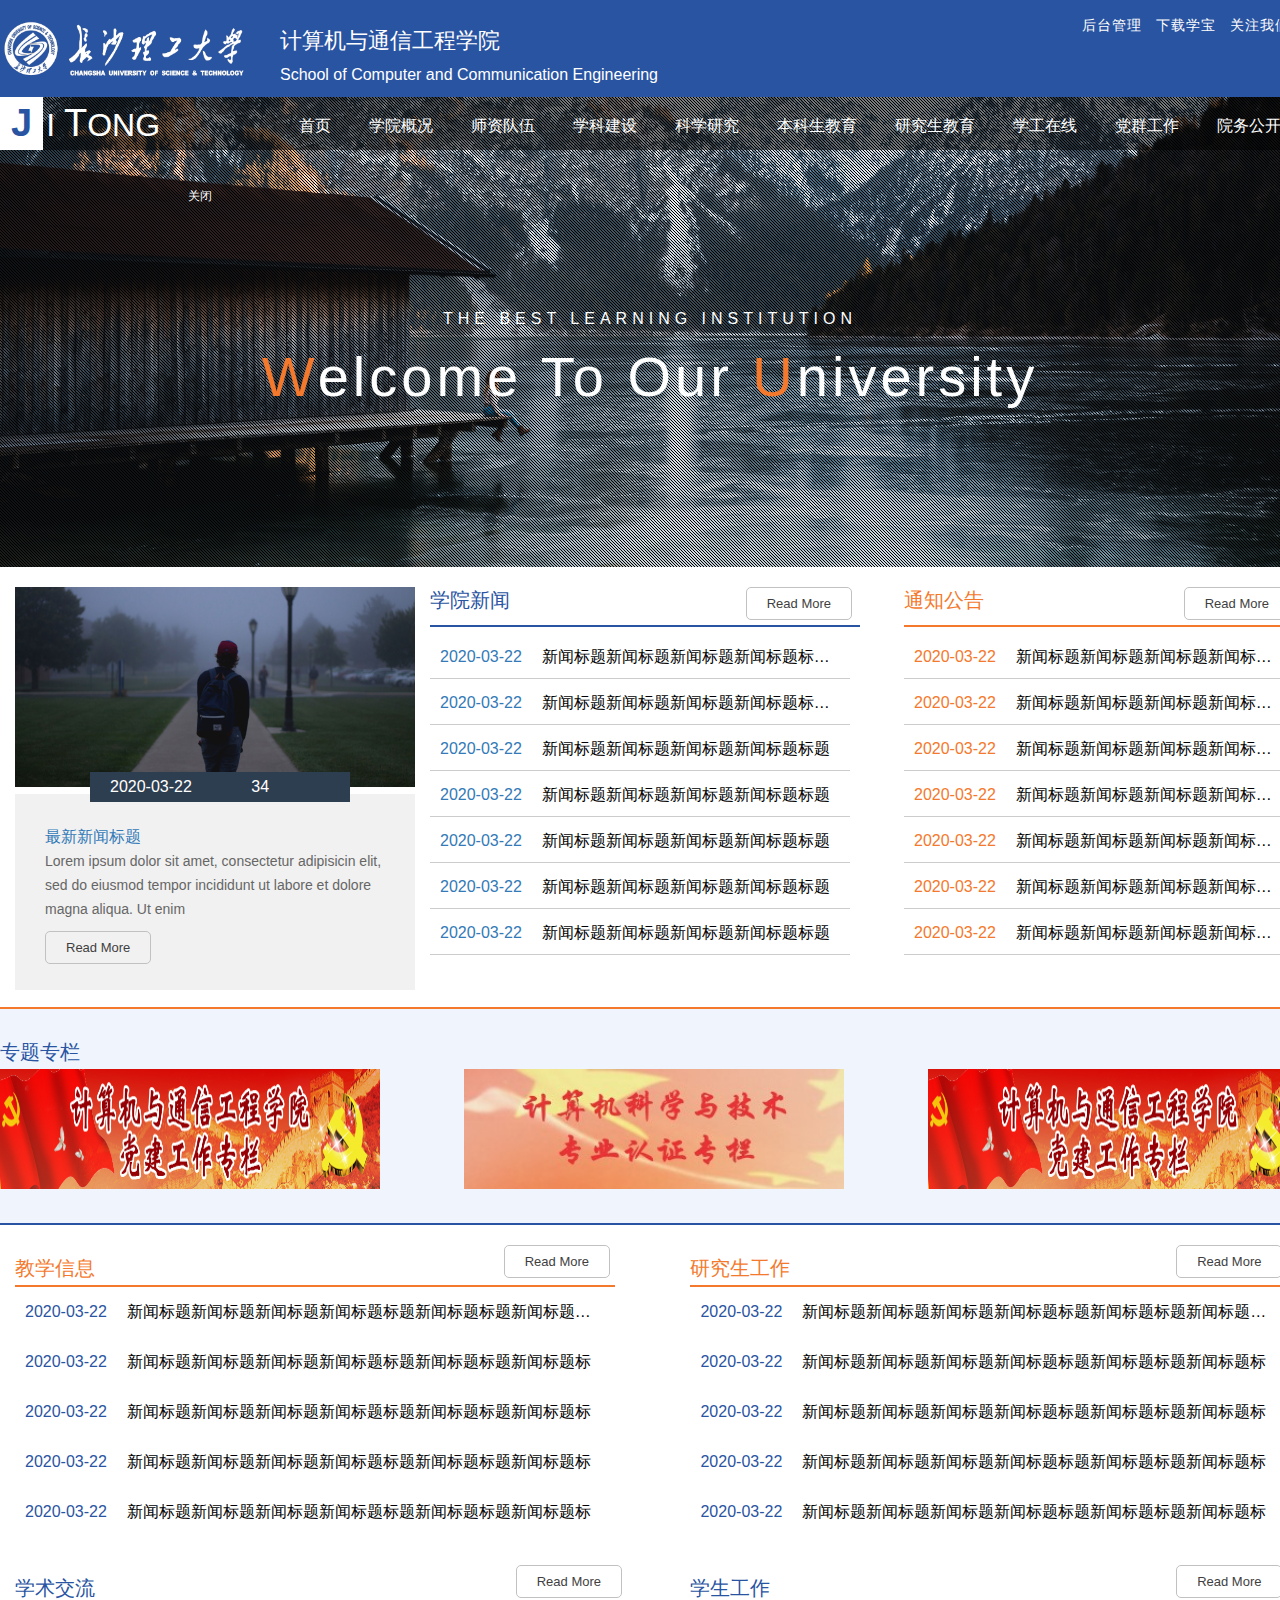
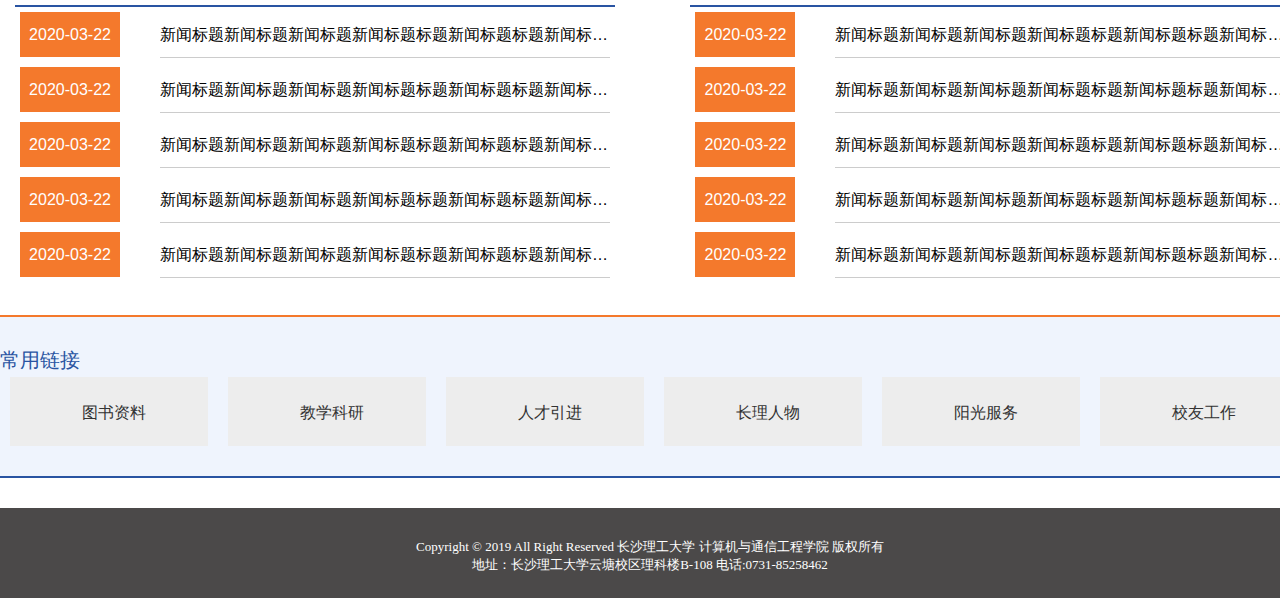
==== commit 67119fc6: "上线啦" ====
--- a/index.html
+++ b/index.html
@@ -23,20 +23,21 @@
       <!-- header开始 -->
       <header>
         <div class="header_top">
-          <img src="images/logo1.jpg" alt="" />
+          <img src="images/xiaohui.png" alt="" class="schoollogo" />
+          <!-- <img src="images/logo1.jpg" alt="" /> -->
           <span class="logo_name logo_name1">计算机与通信工程学院</span>
           <span class="logo_name logo_name2"
-            >Computer And Communication Engineering Institude</span
+            >School of Computer and Communication Engineering</span
           >
           <div class="header_tool">
             <ul>
               <li><i class="fas fa-cog"></i>后台管理</li>
               <li><i class="fas fa-arrow-down"></i>下载学宝</li>
               <li><i class="fab fa-weibo"></i>关注我们</li>
-              <li>
+              <!-- <li>
                 <i class="fas fa-search search-icon"></i
                 ><input type="text" class="banner-search" />
-              </li>
+              </li> -->
             </ul>
           </div>
         </div>
@@ -78,6 +79,7 @@
                       <li><a href="#">人才引进</a></li>
                       <li><a href="#">名师风采</a></li>
                       <li><a href="#">师资简介</a></li>
+                      <!-- <li><a href="#">计算机科学与技术</a></li> -->
                     </ul>
                   </li>
                   <li>
@@ -235,6 +237,13 @@
         </div>
         <div class="xueyuannew">
           <p>学院新闻</p>
+          <a
+            class="button extra-small sp_button"
+            href="#"
+            style="position: absolute; right: 8px; top: 0px;"
+          >
+            <span>Read More</span>
+          </a>
           <ul class="xueyuan_new1">
             <li>
               <span>2020-03-22</span>新闻标题新闻标题新闻标题新闻标题标题11111
@@ -246,13 +255,18 @@
             <li><span>2020-03-22</span>新闻标题新闻标题新闻标题新闻标题标题</li>
             <li><span>2020-03-22</span>新闻标题新闻标题新闻标题新闻标题标题</li>
             <li><span>2020-03-22</span>新闻标题新闻标题新闻标题新闻标题标题</li>
-          </ul>
-          <a class="button extra-small sp_button" href="more.html">
-            <span>Read More</span>
-          </a>
+            <li><span>2020-03-22</span>新闻标题新闻标题新闻标题新闻标题标题</li>
+          </ul>
         </div>
         <div class="xueyuannotice">
           <p>通知公告</p>
+          <a
+            class="button extra-small sp_button"
+            href="#"
+            style="position: absolute; top: 0; right: 10px;"
+          >
+            <span>Read More</span>
+          </a>
           <ul class="xueyuan_notice1">
             <li>
               <span>2020-03-22</span>新闻标题新闻标题新闻标题新闻标题标111
@@ -264,10 +278,8 @@
             <li><span>2020-03-22</span>新闻标题新闻标题新闻标题新闻标题标</li>
             <li><span>2020-03-22</span>新闻标题新闻标题新闻标题新闻标题标</li>
             <li><span>2020-03-22</span>新闻标题新闻标题新闻标题新闻标题标</li>
-          </ul>
-          <a class="button extra-small sp_button" href="#">
-            <span>Read More</span>
-          </a>
+            <li><span>2020-03-22</span>新闻标题新闻标题新闻标题新闻标题标</li>
+          </ul>
         </div>
       </div>
       <!-- 第一部分结束 -->
@@ -289,118 +301,155 @@
       <div class="row4">
         <div class="other2">
           <p>教学信息</p>
+          <a
+            class="button extra-small sp_button"
+            href="#"
+            style="position: absolute; right: 20px; top: -10px;"
+          >
+            <span>Read More</span>
+          </a>
           <ul class="other2_news">
             <li>
               <span>2020-03-22</span
-              >新闻标题新闻标题新闻标题新闻标题标1111111111111111111
-            </li>
-            <li><span>2020-03-22</span>新闻标题新闻标题新闻标题新闻标题标</li>
-            <li><span>2020-03-22</span>新闻标题新闻标题新闻标题新闻标题标</li>
-            <li><span>2020-03-22</span>新闻标题新闻标题新闻标题新闻标题标</li>
-            <li><span>2020-03-22</span>新闻标题新闻标题新闻标题新闻标题标</li>
-            <li><span>2020-03-22</span>新闻标题新闻标题新闻标题新闻标题标</li>
-            <li><span>2020-03-22</span>新闻标题新闻标题新闻标题新闻标题标</li>
-            <li><span>2020-03-22</span>新闻标题新闻标题新闻标题新闻标题标</li>
-            <li><span>2020-03-22</span>新闻标题新闻标题新闻标题新闻标题标</li>
-            <li><span>2020-03-22</span>新闻标题新闻标题新闻标题新闻标题标</li>
-          </ul>
-          <a class="button extra-small sp_button" href="#">
-            <span>Read More</span>
-          </a>
-        </div>
-        <div class="other22">
-          <p>
-            研究生工作
-            <a
-              class="button extra-small other22_button sp_button"
-              href="#"
-              style="margin-left: 140px;"
-            >
-              <span>Read More</span>
-            </a>
+              >新闻标题新闻标题新闻标题新闻标题标题新闻标题标题新闻标题标新闻标题标
+            </li>
+            <li>
+              <span>2020-03-22</span
+              >新闻标题新闻标题新闻标题新闻标题标题新闻标题标题新闻标题标
+            </li>
+            <li>
+              <span>2020-03-22</span
+              >新闻标题新闻标题新闻标题新闻标题标题新闻标题标题新闻标题标
+            </li>
+            <li>
+              <span>2020-03-22</span
+              >新闻标题新闻标题新闻标题新闻标题标题新闻标题标题新闻标题标
+            </li>
+            <li>
+              <span>2020-03-22</span
+              >新闻标题新闻标题新闻标题新闻标题标题新闻标题标题新闻标题标
+            </li>
+          </ul>
+        </div>
+        <div class="other2 otherright">
+          <p>研究生工作</p>
+          <a
+            class="button extra-small sp_button"
+            href="#"
+            style="position: absolute; right: 8px; top: -10px;"
+          >
+            <span>Read More</span>
+          </a>
+          <ul class="other2_news">
+            <li>
+              <span>2020-03-22</span
+              >新闻标题新闻标题新闻标题新闻标题标题新闻标题标题新闻标题标新闻标题标
+            </li>
+            <li>
+              <span>2020-03-22</span
+              >新闻标题新闻标题新闻标题新闻标题标题新闻标题标题新闻标题标
+            </li>
+            <li>
+              <span>2020-03-22</span
+              >新闻标题新闻标题新闻标题新闻标题标题新闻标题标题新闻标题标
+            </li>
+            <li>
+              <span>2020-03-22</span
+              >新闻标题新闻标题新闻标题新闻标题标题新闻标题标题新闻标题标
+            </li>
+            <li>
+              <span>2020-03-22</span
+              >新闻标题新闻标题新闻标题新闻标题标题新闻标题标题新闻标题标
+            </li>
+          </ul>
+        </div>
+      </div>
+      <div class="row3">
+        <div class="other2">
+          <p style="color: #2954a2; border-bottom: 2px #2954a2 solid;">
+            学术交流
           </p>
-          <ul class="other22_news">
-            <li>
-              <span
-                >新闻标题新闻标题新闻标题新闻标题11111111111111111111111111</span
-              >
-              <span class="other22_date">2020-03-23</span>
-            </li>
-            <li>
-              <span>新闻标题新闻标题新闻标题新闻标题</span>
-              <span class="other22_date">2020-03-23</span>
-            </li>
-            <li>
-              <span>新闻标题新闻标题新闻标题新闻标题</span>
-              <span class="other22_date">2020-03-23</span>
-            </li>
-          </ul>
-        </div>
-      </div>
-      <div class="row3">
-        <div class="other1">
-          <p>学术交流</p>
+          <a
+            class="button extra-small sp_button"
+            href="#"
+            style="position: absolute; right: 8px; top: -10px;"
+          >
+            <span>Read More</span>
+          </a>
           <ul class="other1_news">
             <li>
               <span>2020-03-22</span
               ><span
-                >新闻标题新闻标题新闻标题新闻标题标题新闻标题新闻标题新闻标题新闻标题新闻标题</span
-              >
-            </li>
-            <li>
-              <span>2020-03-22</span
-              ><span
-                >新闻标题新闻标题新闻标题新闻标题标题新闻标题新闻标题新闻标题新闻标题新闻标题</span
-              >
-            </li>
-            <li>
-              <span>2020-03-22</span
-              ><span
-                >新闻标题新闻标题新闻标题新闻标题标题新闻标题新闻标题新闻标题新闻标题新闻标题</span
-              >
-            </li>
-            <li>
-              <span>2020-03-22</span
-              ><span
-                >新闻标题新闻标题新闻标题新闻标题标题新闻标题新闻标题新闻标题新闻标题新闻标题</span
-              >
-            </li>
-            <li>
-              <span>2020-03-22</span
-              ><span
-                >新闻标题新闻标题新闻标题新闻标题标题新闻标题新闻标题新闻标题新闻标题新闻标题</span
-              >
-            </li>
-            <li>
-              <span>2020-03-22</span
-              ><span
-                >新闻标题新闻标题新闻标题新闻标题标题新闻标题新闻标题新闻标题新闻标题新闻标题</span
-              >
-            </li>
-          </ul>
-          <a class="button extra-small sp_button" href="#">
-            <span>Read More</span>
-          </a>
-        </div>
-        <div class="other22">
-          <p>
+                >新闻标题新闻标题新闻标题新闻标题标题新闻标题标题新闻标题标</span
+              >
+            </li>
+            <li>
+              <span>2020-03-22</span
+              ><span
+                >新闻标题新闻标题新闻标题新闻标题标题新闻标题标题新闻标题标</span
+              >
+            </li>
+            <li>
+              <span>2020-03-22</span
+              ><span
+                >新闻标题新闻标题新闻标题新闻标题标题新闻标题标题新闻标题标</span
+              >
+            </li>
+            <li>
+              <span>2020-03-22</span
+              ><span
+                >新闻标题新闻标题新闻标题新闻标题标题新闻标题标题新闻标题标</span
+              >
+            </li>
+            <li>
+              <span>2020-03-22</span
+              ><span
+                >新闻标题新闻标题新闻标题新闻标题标题新闻标题标题新闻标题标</span
+              >
+            </li>
+          </ul>
+        </div>
+        <div class="other2 otherright">
+          <p style="color: #2954a2; border-bottom: 2px #2954a2 solid;">
             学生工作
-            <a class="button extra-small other22_button sp_button" href="#">
-              <span>Read More</span>
-            </a>
           </p>
-          <ul class="other22_news">
-            <li>
-              <span>新闻标题新闻标题新闻标题新闻标题11111111111111111111</span>
-              <span class="other22_date">2020-03-23</span>
-            </li>
-            <li>
-              <span>新闻标题新闻标题新闻标题新闻标题</span>
-              <span class="other22_date">2020-03-23</span>
-            </li>
-            <li>
-              <span>新闻标题新闻标题新闻标题新闻标题</span>
-              <span class="other22_date">2020-03-23</span>
+          <a
+            class="button extra-small sp_button"
+            href="#"
+            style="position: absolute; right: 8px; top: -10px;"
+          >
+            <span>Read More</span>
+          </a>
+          <ul class="other1_news">
+            <li>
+              <span>2020-03-22</span
+              ><span
+                >新闻标题新闻标题新闻标题新闻标题标题新闻标题标题新闻标题标</span
+              >
+            </li>
+            <li>
+              <span>2020-03-22</span
+              ><span
+                >新闻标题新闻标题新闻标题新闻标题标题新闻标题标题新闻标题标</span
+              >
+            </li>
+            <li>
+              <span>2020-03-22</span
+              ><span
+                >新闻标题新闻标题新闻标题新闻标题标题新闻标题标题新闻标题标</span
+              >
+            </li>
+            <li>
+              <span>2020-03-22</span
+              ><span
+                >新闻标题新闻标题新闻标题新闻标题标题新闻标题标题新闻标题标</span
+              >
+            </li>
+            <li>
+              <span>2020-03-22</span
+              ><span
+                >新闻标题新闻标题新闻标题新闻标题标题新闻标题标题新闻标题标</span
+              >
             </li>
           </ul>
         </div>
--- a/css/zoomslider.css
+++ b/css/zoomslider.css
@@ -1,200 +1,254 @@
-.zs-enabled{position:relative}.zs-enabled .zs-slideshow,.zs-enabled .zs-slides,.zs-enabled .zs-slide{position:absolute;z-index:1;top:0;left:0;width:100%;height:100%;overflow:hidden}.zs-enabled .zs-slideshow .zs-slides .zs-slide{background:transparent none no-repeat 50% 50%;background-size:cover;position:absolute;visibility:hidden;opacity:0;-webkit-transform:scale(1.2, 1.2);-moz-transform:scale(1.2, 1.2);-ms-transform:scale(1.2, 1.2);-o-transform:scale(1.2, 1.2);transform:scale(1.2, 1.2)}.zs-enabled .zs-slideshow .zs-slides .zs-slide.active{visibility:visible;opacity:1}.zs-enabled .zs-slideshow .zs-bullets{position:absolute;z-index:4;bottom:20px;left:0;width:100%;text-align:center}.zs-enabled .zs-slideshow .zs-bullets .zs-bullet{display:inline-block;cursor:pointer;border:2px solid #EFC509;width:14px;height:14px;border-radius:8px;margin:10px;background-color:#000}.zs-enabled .zs-slideshow .zs-bullets .zs-bullet.active{background-color:#EFC509}.zs-enabled .zs-slideshow:after{content:" ";position:absolute;top:0;left:0;width:100%;height:100%;z-index:3;background:transparent none repeat 0 0}.zs-enabled.overlay-plain .zs-slideshow:after{background-image:url(plain.png)}.zs-enabled.overlay-dots .zs-slideshow:after{background:url(../images/dots.png)}
-	.properties-table {
-			width: 100%;
-			padding: 0;
-			border-spacing:0;
-			margin-top:2em;
-			font-size:.85em;
-			background-color: #eee;
-		}
-		.properties-table th, .properties-table td {
-			text-align: left;
-			padding: 10px;
-		}
-		.properties-table th {
-			border-bottom: 1px solid #333;
-			line-height: 2;
-		}
-		.zs-enabled .zs-slideshow .zs-bullets {
-			    position: absolute;
-    z-index: 4;
-    bottom: 40px;
+.zs-enabled {
+  position: relative;
+}
+.zs-enabled .zs-slideshow,
+.zs-enabled .zs-slides,
+.zs-enabled .zs-slide {
+  position: absolute;
+  z-index: 1;
+  top: 0;
+  left: 0;
+  width: 100%;
+  height: 100%;
+  overflow: hidden;
+}
+.zs-enabled .zs-slideshow .zs-slides .zs-slide {
+  background: transparent none no-repeat 50% 50%;
+  background-size: cover;
+  position: absolute;
+  visibility: hidden;
+  opacity: 0;
+  -webkit-transform: scale(1.2, 1.2);
+  -moz-transform: scale(1.2, 1.2);
+  -ms-transform: scale(1.2, 1.2);
+  -o-transform: scale(1.2, 1.2);
+  transform: scale(1.2, 1.2);
+}
+.zs-enabled .zs-slideshow .zs-slides .zs-slide.active {
+  visibility: visible;
+  opacity: 1;
+}
+.zs-enabled .zs-slideshow .zs-bullets {
+  position: absolute;
+  z-index: 4;
+  bottom: 20px;
+  left: 0;
+  width: 100%;
+  text-align: center;
+}
+.zs-enabled .zs-slideshow .zs-bullets .zs-bullet {
+  display: inline-block;
+  cursor: pointer;
+  border: 2px solid #efc509;
+  width: 14px;
+  height: 14px;
+  border-radius: 8px;
+  margin: 10px;
+  background-color: #000;
+}
+.zs-enabled .zs-slideshow .zs-bullets .zs-bullet.active {
+  background-color: #efc509;
+}
+.zs-enabled .zs-slideshow:after {
+  content: ' ';
+  position: absolute;
+  top: 0;
+  left: 0;
+  width: 100%;
+  height: 100%;
+  z-index: 3;
+  background: transparent none repeat 0 0;
+}
+.zs-enabled.overlay-plain .zs-slideshow:after {
+  background-image: url(plain.png);
+}
+.zs-enabled.overlay-dots .zs-slideshow:after {
+  background: url(../images/dots.png);
+}
+.properties-table {
+  width: 100%;
+  padding: 0;
+  border-spacing: 0;
+  margin-top: 2em;
+  font-size: 0.85em;
+  background-color: #eee;
+}
+.properties-table th,
+.properties-table td {
+  text-align: left;
+  padding: 10px;
+}
+.properties-table th {
+  border-bottom: 1px solid #333;
+  line-height: 2;
+}
+.zs-enabled .zs-slideshow .zs-bullets {
+  position: absolute;
+  z-index: 4;
+  bottom: 40px;
+  left: 0;
+  width: 100%;
+  text-align: center;
+  display: none;
+}
+.zs-enabled .zs-slideshow .zs-bullets .zs-bullet {
+  display: inline-block;
+  cursor: pointer;
+  border: 2px solid #fff;
+  width: 34px;
+  height: 4px;
+  margin: 10px;
+  background: #fff;
+  border-radius: 0;
+}
+.zs-enabled .zs-slideshow .zs-bullets .zs-bullet.active {
+  background: #02a388;
+  border: 2px solid #02a388;
+}
+#demo-1 {
+  position: relative;
+  width: 100%;
+  min-height: 558px;
+  background-color: #999;
+}
+.demo-inner-content {
+  position: relative;
+  z-index: 2;
+}
+
+.banner-inner {
+  background: url(../images/1.jpg) no-repeat 0px 0px;
+  background-size: cover;
+  -webkit-background-size: cover;
+  -moz-background-size: cover;
+  -o-background-size: cover;
+  -ms-background-size: cover;
+  min-height: 200px !important;
+}
+.banner-inner-dott {
+  background: url(../images/dots.png) repeat 0px 0px;
+  text-align: center;
+  padding-bottom: 150px;
+}
+/*-- /responsive --*/
+@media (max-width: 1440px) {
+  #demo-1 {
+    min-height: 530px;
+  }
+  .zs-enabled .zs-slideshow .zs-bullets .zs-bullet {
+    border: 2px solid #fff;
+    width: 27px;
+    height: 4px;
+    margin: 8px;
+    border-radius: 0;
+  }
+}
+@media (max-width: 1366px) {
+  #demo-1 {
+    min-height: 500px;
+  }
+  .zs-enabled .zs-slideshow .zs-bullets {
+    position: absolute;
+    z-index: 4;
+    bottom: 91px;
     left: 0;
     width: 100%;
     text-align: center;
-	display:none;
-		}
-		.zs-enabled .zs-slideshow .zs-bullets .zs-bullet {
-			display: inline-block;
-    cursor: pointer;
+  }
+}
+@media (max-width: 1280px) {
+  #demo-1 {
+    min-height: 470px;
+  }
+}
+@media (max-width: 1024px) {
+  #demo-1 {
+    min-height: 440px;
+  }
+  .zs-enabled .zs-slideshow .zs-bullets {
+    position: absolute;
+    z-index: 4;
+    bottom: 107px;
+    left: 0;
+    width: 100%;
+    text-align: center;
+  }
+}
+@media (max-width: 991px) {
+  #demo-1 {
+    min-height: 400px;
+  }
+  .zs-enabled .zs-slideshow .zs-bullets {
+    position: absolute;
+    z-index: 4;
+    bottom: 91px;
+    left: 0px;
+    width: 100%;
+    text-align: center;
+  }
+}
+@media (max-width: 800px) {
+  #demo-1 {
+    min-height: 360px;
+  }
+  .zs-enabled .zs-slideshow .zs-bullets .zs-bullet {
     border: 2px solid #fff;
-    width: 34px;
-    height:4px;
-    margin: 10px;
-    background: #fff;
+    width: 27px;
+    height: 4px;
+    margin: 4px 4px;
     border-radius: 0;
-		}
-		.zs-enabled .zs-slideshow .zs-bullets .zs-bullet.active {
-			background:#02a388;
-			border: 2px solid #02a388;
-		}
-      #demo-1 {
-			position: relative; 
-			width: 100%;
-			min-height: 658px;
-			background-color: #999;
-		}
-		.demo-inner-content {
-			position: relative;
-			z-index: 2;
-			
-		}
-		
-	.banner-inner {
-    background: url(../images/1.jpg) no-repeat 0px 0px;
-    background-size: cover;
-    -webkit-background-size: cover;
-    -moz-background-size: cover;
-    -o-background-size: cover;
-    -ms-background-size: cover;
-    min-height: 200px!important;
-}
-.banner-inner-dott {
-    background: url(../images/dots.png)repeat 0px 0px;
-    text-align: center;
-        padding-bottom: 150px;
-}
-/*-- /responsive --*/
-@media (max-width:1440px){
-	#demo-1 {
-		
-		    min-height: 630px;
-	}
-	.zs-enabled .zs-slideshow .zs-bullets .zs-bullet {
-		border: 2px solid #fff;
-		width: 27px;
-		height: 4px;
-		margin: 8px;
-		border-radius: 0;
-	}
-}
-@media (max-width:1366px){
-	#demo-1 {
-		    min-height:600px;
-	}
-	.zs-enabled .zs-slideshow .zs-bullets {
-		position: absolute;
-		z-index: 4;
-		bottom: 91px;
-		left: 0;
-		width: 100%;
-		text-align: center;
-	}
-}
-@media (max-width:1280px){
-	#demo-1 {
-		    min-height:570px;
-	}
-}
-@media (max-width:1024px){
-	#demo-1 {
-		    min-height:540px;
-	}
-	.zs-enabled .zs-slideshow .zs-bullets {
-		position: absolute;
-		z-index: 4;
-		bottom: 107px;
-		left: 0;
-		width: 100%;
-		text-align: center;
-	}
-}
-@media (max-width:991px){
-	#demo-1 {
-		min-height:500px;
-	}
-	.zs-enabled .zs-slideshow .zs-bullets {
-		position: absolute;
-		z-index: 4;
-		bottom:91px;
-		left:0px;
-		width: 100%;
-		text-align: center;
-	}
-	
-}
-@media (max-width:800px){
-	#demo-1 {
-		min-height:460px;
-	}
-	.zs-enabled .zs-slideshow .zs-bullets .zs-bullet {
-		border: 2px solid #fff;
-		width: 27px;
-		height: 4px;
-		margin: 4px 4px;
-		border-radius: 0;
-	}
-	.banner-inner-dott {
-		background: url(../images/dots.png)repeat 0px 0px;
-		text-align: center;
-		padding-bottom: 94px;
-	}
-	.banner-inner {
-		min-height: 163px!important;
-	}
-	.zs-enabled .zs-slideshow .zs-bullets {
-		position: absolute;
-		z-index: 4;
-		bottom:72px;
-		left:0px;
-		width: 100%;
-		text-align: center;
-	}
-}
-@media (max-width:736px){
-	
-	#demo-1 {
-      min-height:450px;
-	}
-
-}
-@media (max-width:640px){
-	
-}
-@media (max-width:568px){
-	#demo-1 {
-      min-height:390px;
-	}
-	
-}
-@media (max-width:480px){
-	.zs-enabled .zs-slideshow .zs-bullets {
-		position: absolute;
-		z-index: 4;
-		bottom: 45px;
-		left: -4px;
-		width: 100%;
-		text-align: center;
-	}
-	
-}
-@media (max-width:414px){
-	
-}
-@media (max-width:384px){
-	
-	
-
-}
-@media (max-width:320px){
-  
- .zs-enabled .zs-slideshow .zs-bullets {
+  }
+  .banner-inner-dott {
+    background: url(../images/dots.png) repeat 0px 0px;
+    text-align: center;
+    padding-bottom: 94px;
+  }
+  .banner-inner {
+    min-height: 163px !important;
+  }
+  .zs-enabled .zs-slideshow .zs-bullets {
+    position: absolute;
+    z-index: 4;
+    bottom: 72px;
+    left: 0px;
+    width: 100%;
+    text-align: center;
+  }
+}
+@media (max-width: 736px) {
+  #demo-1 {
+    min-height: 350px;
+  }
+}
+@media (max-width: 640px) {
+}
+@media (max-width: 568px) {
+  #demo-1 {
+    min-height: 290px;
+  }
+}
+@media (max-width: 480px) {
+  .zs-enabled .zs-slideshow .zs-bullets {
+    position: absolute;
+    z-index: 4;
+    bottom: 45px;
+    left: -4px;
+    width: 100%;
+    text-align: center;
+  }
+}
+@media (max-width: 414px) {
+}
+@media (max-width: 384px) {
+}
+@media (max-width: 320px) {
+  .zs-enabled .zs-slideshow .zs-bullets {
     position: absolute;
     z-index: 4;
     bottom: 23px;
     left: -4px;
     width: 100%;
     text-align: center;
-}
-}
-/*-- //responsive --*/+  }
+}
+/*-- //responsive --*/
--- a/css/index.css
+++ b/css/index.css
@@ -1,11 +1,11 @@
-@font-face {
+/* @font-face {
   font-family: 'Josefin Sans';
   src: url('../fonts/Josefin_Sans/JosefinSans-VariableFont_wght.ttf');
 }
 @font-face {
   font-family: 'PT Sans';
   src: url('../fonts/PT_Sans/PTSans-Regular.ttf');
-}
+} */
 html,
 body {
   width: 100%;
@@ -39,6 +39,9 @@
   width: 1300px;
   margin: 0 auto;
 }
+.schoollogo {
+  width: 250px;
+}
 .logo_name {
   display: inline-block;
   color: white;
@@ -51,7 +54,7 @@
   width: 220px;
 }
 .logo_name2 {
-  width: 383px;
+  width: 500px;
   top: 50px;
   left: 280px;
   font-family: 'Josefin Sans', sans-serif;
@@ -117,7 +120,7 @@
 }
 h1 span {
   color: #fff;
-  font-size: 48px;
+  font-size: 38px;
 }
 .nav_self {
   vertical-align: top;
@@ -199,7 +202,7 @@
   line-height: 30px;
 }
 .published32 {
-  padding-left: 65px;
+  padding-left: 55px;
 }
 .published3 i,
 .published32 i {
@@ -224,7 +227,7 @@
   color: #3f3f3f;
   font-size: 13px;
   font-weight: 500;
-  padding: 10px 25px;
+  padding: 8px 20px;
   text-transform: capitalize;
   transition: all 0.3s ease-out 0s;
   border-radius: 5px;
@@ -235,12 +238,14 @@
   display: inline-block;
   vertical-align: top;
   font-family: 'PT Sans', sans-serif;
+  position: relative;
 }
 .xueyuannew > p {
   font-size: 20px;
   color: #2954a2;
   border-bottom: 2px #2954a1 solid;
   height: 38px;
+  margin-bottom: 10px;
 }
 .xueyuan_new1 {
   padding-bottom: 20px;
@@ -269,6 +274,7 @@
   font-family: 'PT Sans', sans-serif;
 }
 .xueyuannotice > p {
+  margin-bottom: 10px;
   font-size: 20px;
   color: #f4792c;
   border-bottom: 2px #f4792c solid;
@@ -328,10 +334,12 @@
   font-family: 'PT Sans', sans-serif;
 }
 .other2 {
-  width: 850px;
-  height: 400px;
+  width: 600px;
+  height: 320px;
   display: inline-block;
   vertical-align: top;
+  padding: 0 15px;
+  position: relative;
 }
 .other2 > p {
   font-size: 20px;
@@ -343,32 +351,36 @@
   padding-bottom: 20px;
 }
 .other2_news > li {
-  width: 380px;
+  width: 580px;
   list-style: none;
   padding: 10px;
-  display: inline-block;
+  /* display: inline-block; */
   height: 30px;
   line-height: 30px;
-  max-width: 390px;
+  max-width: 590px;
   overflow: hidden;
   text-overflow: ellipsis;
   white-space: nowrap;
   /*border-bottom: 1px #ccc solid;*/
 }
-.other2_news > li:nth-child(even) {
+/* .other2_news > li:nth-child(even) {
   margin-left: 2em;
-}
+} */
 .other2_news > li > span {
   color: #2954a2;
   margin-right: 20px;
 }
+.otherright {
+  margin-left: 3.5em;
+  padding: 0;
+}
 .other22 {
-  width: 400px;
+  width: 600px;
   height: 342px;
   display: inline-block;
   /* background-color: #ccc; */
   vertical-align: top;
-  margin-left: 2.7em;
+  margin-left: 3.5em;
   border: 1px #ccc solid;
 }
 .other22 > p {
@@ -430,10 +442,10 @@
 }
 .other1_news > li {
   list-style: none;
-  padding: 10px;
+  padding: 5px;
   /*display: inline-block;*/
-  height: 30px;
-  line-height: 30px;
+  height: 45px;
+  line-height: 45px;
   /*border-bottom: 1px #ccc solid;*/
 }
 .other1_news > li > span:nth-child(1) {
@@ -441,16 +453,21 @@
   display: inline-block;
   background: #f4792c;
   margin-right: 40px;
-  width: 90px;
+  width: 100px;
   height: 45px;
   line-height: 45px;
   text-align: center;
+  vertical-align: top;
 }
 .other1_news > li > span:nth-child(2) {
-  width: 700px;
+  width: 450px;
   border-bottom: 1px #ccc solid;
   height: 45px;
   display: inline-block;
+  overflow: hidden;
+  text-overflow: ellipsis;
+  white-space: nowrap;
+  vertical-align: top;
 }
 .links {
   font-family: 'microsoft yahei', 'Helvetica Neue', Helvetica, Arial, sans-serif;
@@ -616,12 +633,12 @@
   clear: both;
 }
 .con_left {
-  height: 1430px;
+  /* height: 1430px; */
   width: 300px;
   position: relative;
   min-height: 600px;
   padding-top: 50px;
-  border-right: 4px solid #d2d2d2;
+  /* border-right: 4px solid #d2d2d2; */
   float: left;
 }
 .con_right {
@@ -631,6 +648,7 @@
   box-sizing: border-box;
   margin-top: 50px;
   float: right;
+  border-left: 4px solid #d2d2d2;
 }
 .con_left > p {
   font-size: 20px;
@@ -701,7 +719,7 @@
   vertical-align: top;
   line-height: 90px;
   color: #5f5c5c;
-  font-size: 20px;
+  font-size: 18px;
 }
 .more_pages {
   color: #666;
@@ -840,7 +858,6 @@
   display: inline-block;
   height: 200px;
   line-height: 200px;
-  /* border: 1px #ccc solid; */
   background-color: #3f51b5;
   margin-bottom: 10px;
   margin-right: 5px;
@@ -859,14 +876,15 @@
 .teacher_down {
   display: none;
 }
-.teacher_down li {
-  list-style: none;
+.teacher_down li:hover {
+  background-color: #fff;
 }
 .teacher_down li a {
   color: #666;
 }
 .teacher_down li a:hover {
-  color: #fff;
+  color: #f4792c;
+  background-color: #fff;
 }
 
 #nav {
@@ -913,6 +931,10 @@
   line-height: 10px;
   text-align: center;
   padding: 23px;
+  /* max-width: 80px;
+  overflow: hidden;
+  text-overflow: ellipsis;
+  white-space: nowrap; */
 }
 #nav .firs_nav li a:hover {
   color: #f4792c;
@@ -924,7 +946,7 @@
   width: 102px;
   background-color: #2954a2;
   position: absolute;
-  left: 100px;
+  left: 104px;
   top: 0;
   display: none;
 }
@@ -940,20 +962,7 @@
   height: 60px;
   line-height: 60px;
   margin-bottom: 0;
-  /* border-left: 2px #d6d6d6 solid; */
-}
-/*.newnav_lists {
-  list-style: none;
-  border-left: 2px #d6d6d6 solid;
-}
-.newnav_lists .slide_li {
-  height: 50px;
-  line-height: 50px;
-  padding-left: 50px;
-  border-bottom: 1px #d6d6d6 solid;
-  transition: all 0.8s;
-  cursor: pointer;
-} */
+}
 .newnav_lists {
   border-left: 2px #d6d6d6 solid;
 }
@@ -973,9 +982,7 @@
 .slide_li a {
   display: block;
   height: 50px;
-  text-align: center;
-  /* font-size: 16px; */
-  /* border-radius: 10px; */
+  padding-left: 70px;
 }
 .slide_li .li_down {
   display: none;
@@ -992,16 +999,77 @@
 .li_down dt a {
   display: block;
   height: 50px;
-  color: #333;
+  color: #666;
   border-bottom: 1px #d6d6d6 solid;
-  /* text-align: center; */
-  /* font-size: 16px; */
-  /* border-radius: 10px; */
 }
 .li_down dt a:hover {
   color: #f4792c;
 }
-
 .seedetail a {
   color: #191919;
 }
+/* teacher_detail.css */
+.con_teachers li {
+  float: left;
+  width: 155px;
+  padding: 0 40px 40px;
+  box-sizing: content-box;
+  position: relative;
+}
+.teacer_hover > a {
+  display: block;
+  width: 155px;
+  height: 155px;
+  padding: 5px;
+  border-radius: 50%;
+  box-shadow: 0 2px 2px #d1d1d1;
+  overflow: hidden;
+}
+.teacher_img {
+  width: 155px;
+  height: 155px;
+  border-radius: 50%;
+}
+
+.teacer_hover > p {
+  height: 40px;
+  line-height: 40px;
+  text-align: center;
+  overflow: hidden;
+}
+.teacher_intro {
+  position: absolute;
+  left: 0;
+  right: 0;
+  padding: 10px 10px;
+  background: #edeef0;
+  border-top: 4px solid #2954a2;
+  border-bottom: 4px solid #f4792c;
+  z-index: 99;
+  display: none;
+}
+.teacher_intro h3 {
+  font-weight: normal;
+  white-space: nowrap;
+  text-overflow: ellipsis;
+}
+.teacher_intro p {
+  color: #666;
+  font-size: 12px;
+  height: 125px;
+  line-height: 25px;
+  overflow: hidden;
+  margin: 10px 0;
+}
+.teacher_intro a {
+  display: inline-block;
+  text-decoration: none;
+  color: #2954a2;
+  font-size: 12px;
+  padding: 3px 10px;
+  border: 1px solid #2954a2;
+  border-radius: 5px;
+}
+.teacer_hover:hover .teacher_intro {
+  display: block;
+}
